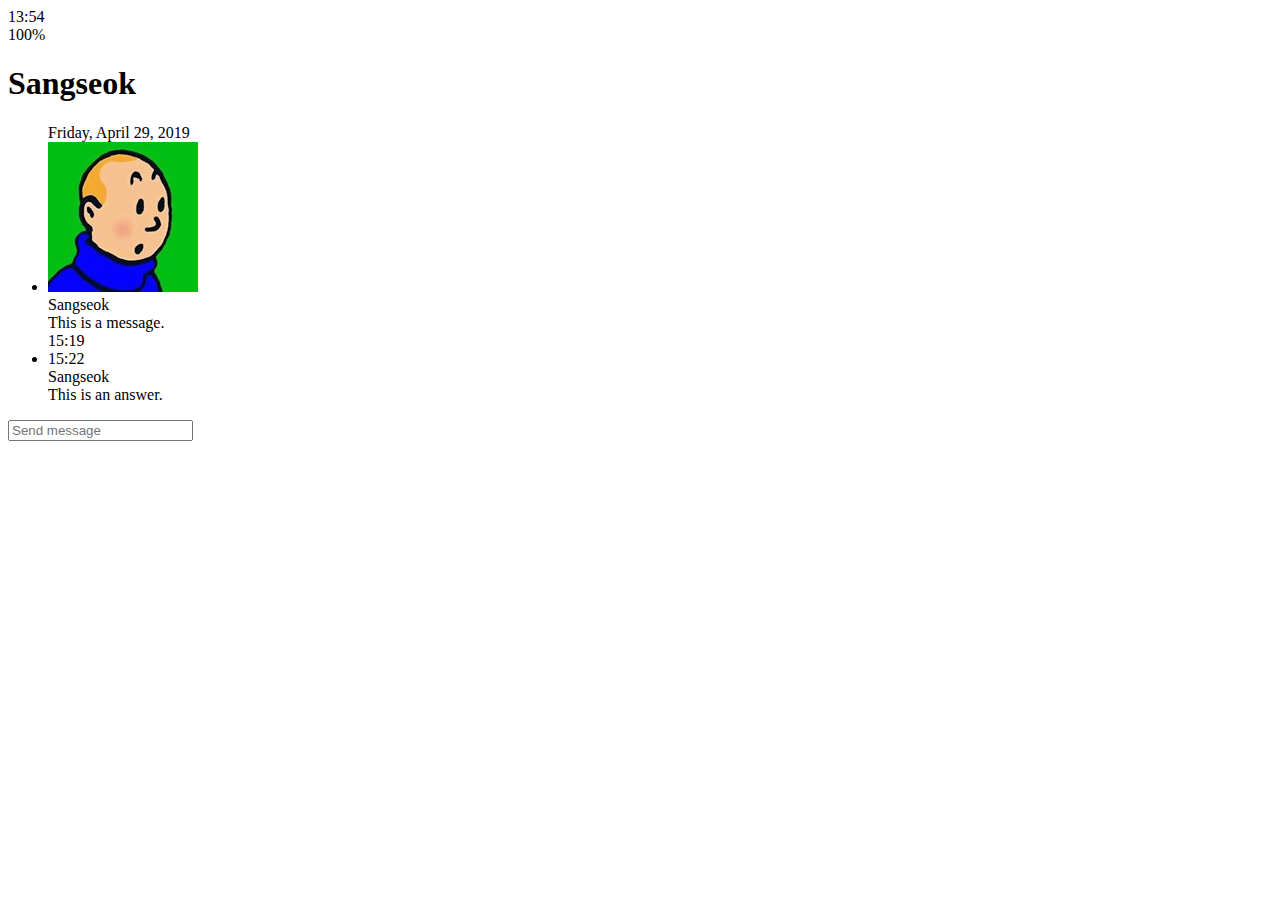
==== chat.html @ 476d580e "created html files" ====
<!DOCTYPE html>
<html lang="en">
  <head>
    <meta charset="UTF-8" />
    <meta name="viewport" content="width=device-width, initial-scale=1.0" />
    <meta http-equiv="X-UA-Compatible" content="ie=edge" />
    <link
      rel="stylesheet"
      href="https://use.fontawesome.com/releases/v5.8.1/css/all.css"
      integrity="sha384-50oBUHEmvpQ+1lW4y57PTFmhCaXp0ML5d60M1M7uH2+nqUivzIebhndOJK28anvf"
      crossorigin="anonymous"
    />
    <title>Chat | Kakao Clone</title>
  </head>
  <body>
    <div class="status-bar">
      <div class="status-bar__column">
        <span class="status-bar__clock">13:54</span>
      </div>
      <div class="status-bar__column">
        <i class="fas fa-clock"></i>
        <i class="fas fa-volume-mute"></i>
        <i class="fas fa-wifi"></i>
        <span class="status-bar__batter-level">100%</span>
        <i class="fas fa-battery-full"></i>
      </div>
    </div>
    <header class="header">
      <a href="index.html" class="header__back-btn">
        <i class="fas fa-arrow-left fa-2x"></i>
      </a>
      <div class="header__header-column">
        <h1 class="header__title">Sangseok</h1>
      </div>
      <div class="header__header-column">
        <span class="header__icon">
          <i class="fas fa-search"></i>
        </span>
        <span class="header__icon">
          <i class="fas fa-bars"></i>
        </span>
      </div>
    </header>
    <main class="chat">
      <ul class="chat__messages">
        <span class="chat__timestamp">Friday, April 29, 2019</span>
        <li class="incoming-message chat__message">
          <img src="images/avatar.jpg" alt="avatar" class="g-avatar" />
          <div class="message__content">
            <span class="message__author">
              Sangseok
            </span>
            <div class="messsage__bubble">
              This is a message.
            </div>
          </div>
          <span class="message__timestamp">15:19</span>
        </li>
        <li class="incoming-message chat__message">
          <span class="message__timestamp">15:22</span>
          <div class="message__content">
            <span class="message__author">
              Sangseok
            </span>
            <div class="messsage__bubble">
              This is an answer.
            </div>
          </div>
        </li>
      </ul>
    </main>
    <div class="chat__write">
      <div class="chat__write-column">
        <i class="far fa-plus-square"></i>
      </div>
      <div class="chat__write-column">
        <input
          class="chat__write-input"
          type="text"
          placeholder="Send message"
        />
      </div>
      <div class="chat__write-column">
        <span class="chat__write-icon">
          <i class="far fa-smile-wink"></i>
        </span>
        <span class="chat__write-icon">
          <i class="fas fa-microphone"></i>
        </span>
      </div>
    </div>
  </body>
</html>
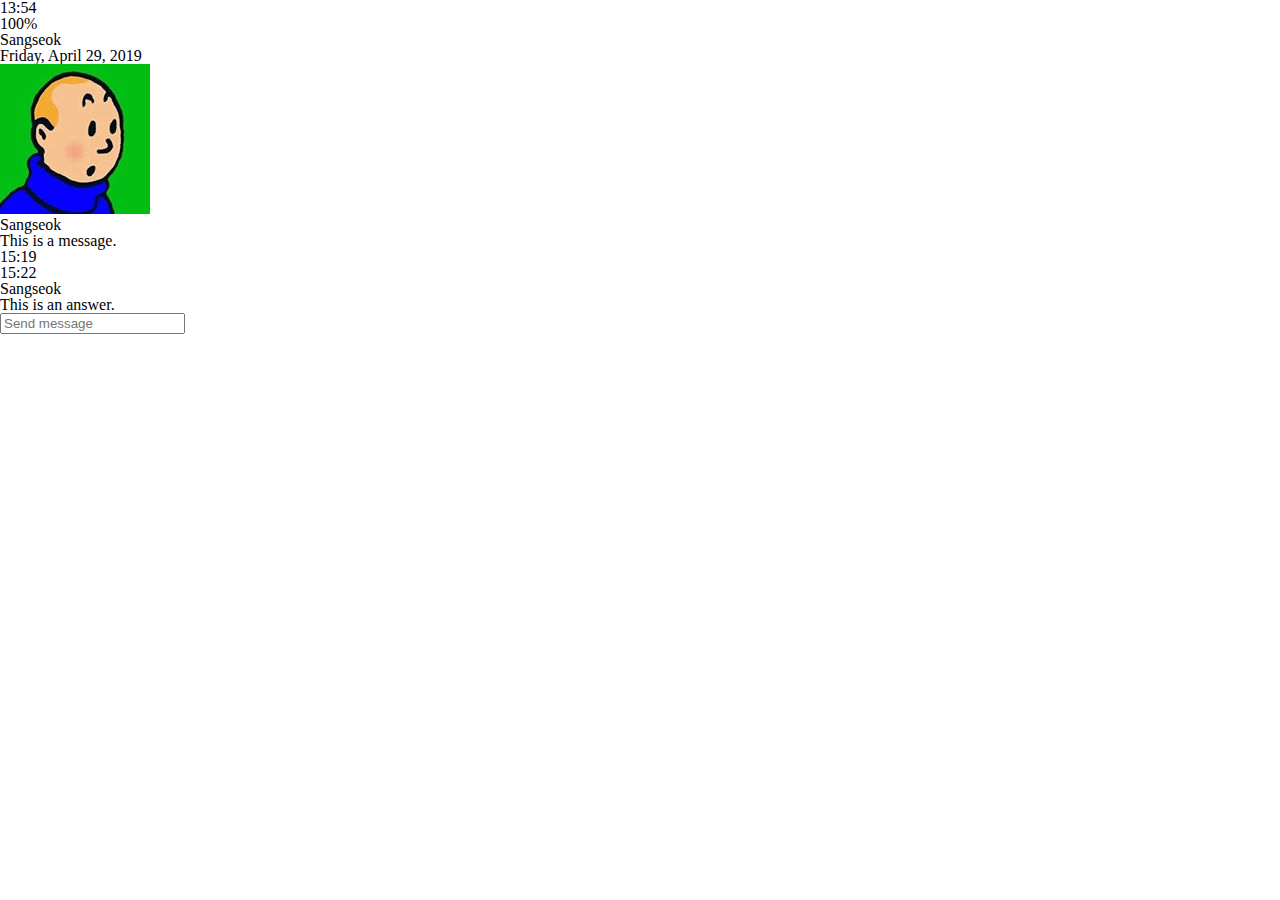
==== commit 112c58fb: "added reset css" ====
--- a/chat.html
+++ b/chat.html
@@ -10,6 +10,7 @@
       integrity="sha384-50oBUHEmvpQ+1lW4y57PTFmhCaXp0ML5d60M1M7uH2+nqUivzIebhndOJK28anvf"
       crossorigin="anonymous"
     />
+    <link rel="stylesheet" href="css/styles.css" />
     <title>Chat | Kakao Clone</title>
   </head>
   <body>
--- a/css/styles.css
+++ b/css/styles.css
@@ -0,0 +1 @@
+@import "reset.css"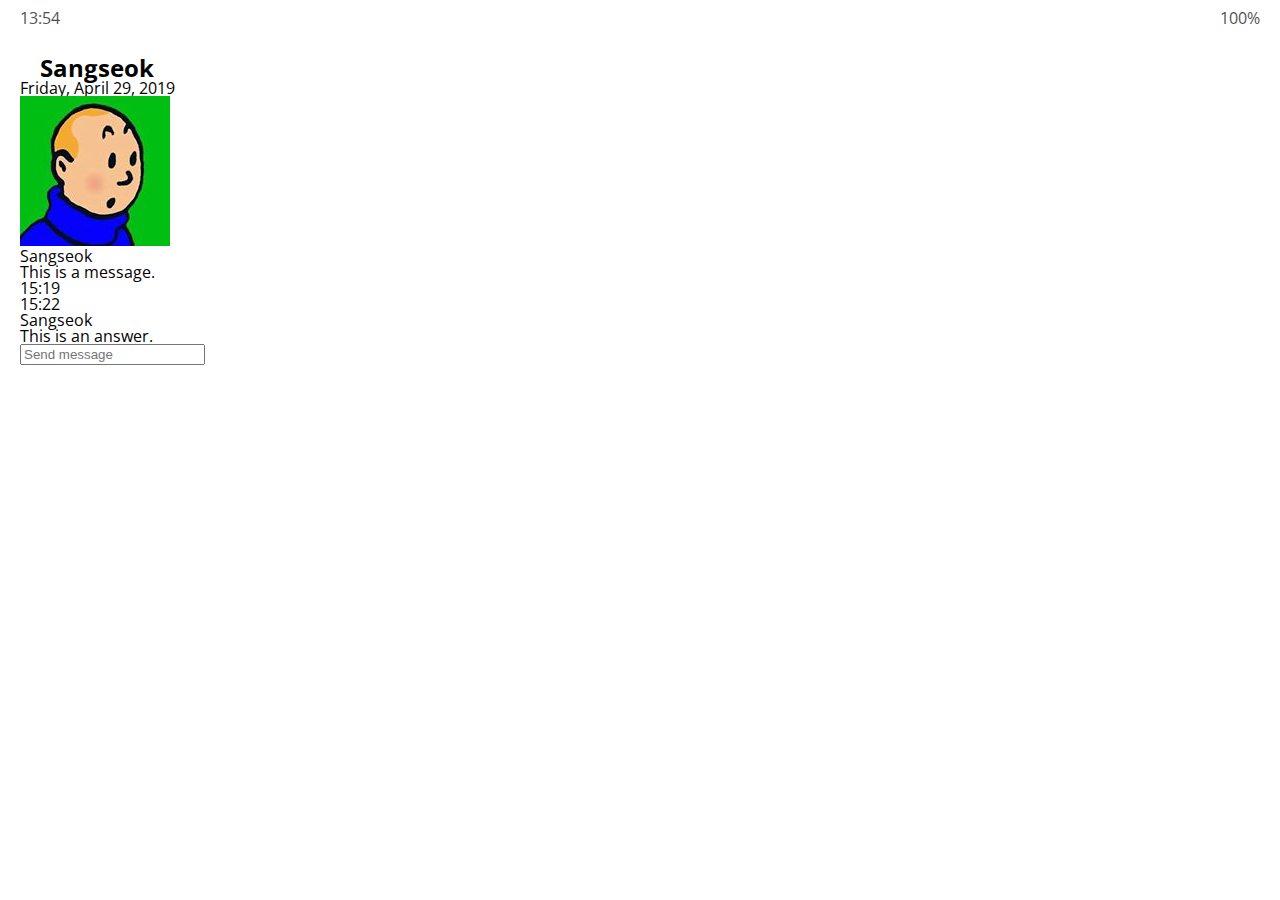
==== commit 0803d64f: "added style to header" ====
--- a/chat.html
+++ b/chat.html
@@ -27,10 +27,10 @@
       </div>
     </div>
     <header class="header">
-      <a href="index.html" class="header__back-btn">
-        <i class="fas fa-arrow-left fa-2x"></i>
-      </a>
       <div class="header__header-column">
+        <a href="index.html" class="header__back-btn">
+          <i class="fas fa-arrow-left"></i>
+        </a>
         <h1 class="header__title">Sangseok</h1>
       </div>
       <div class="header__header-column">
--- a/css/styles.css
+++ b/css/styles.css
@@ -1 +1,15 @@
-@import "reset.css"+@import url('https://fonts.googleapis.com/css?family=Open+Sans:400,700');
+@import "reset.css";
+@import "status-bar.css";
+@import "header.css";
+
+body {
+    background-color: white;
+    padding: 10px 20px;
+    color: #020202;
+    font-family: "Open Sans", -apple-system, BlinkMacSystemFont, 'Segoe UI', Roboto, Oxygen, Ubuntu, Cantarell, 'Open Sans', 'Helvetica Neue', sans-serif;
+}
+
+a {
+    color: inherit;
+}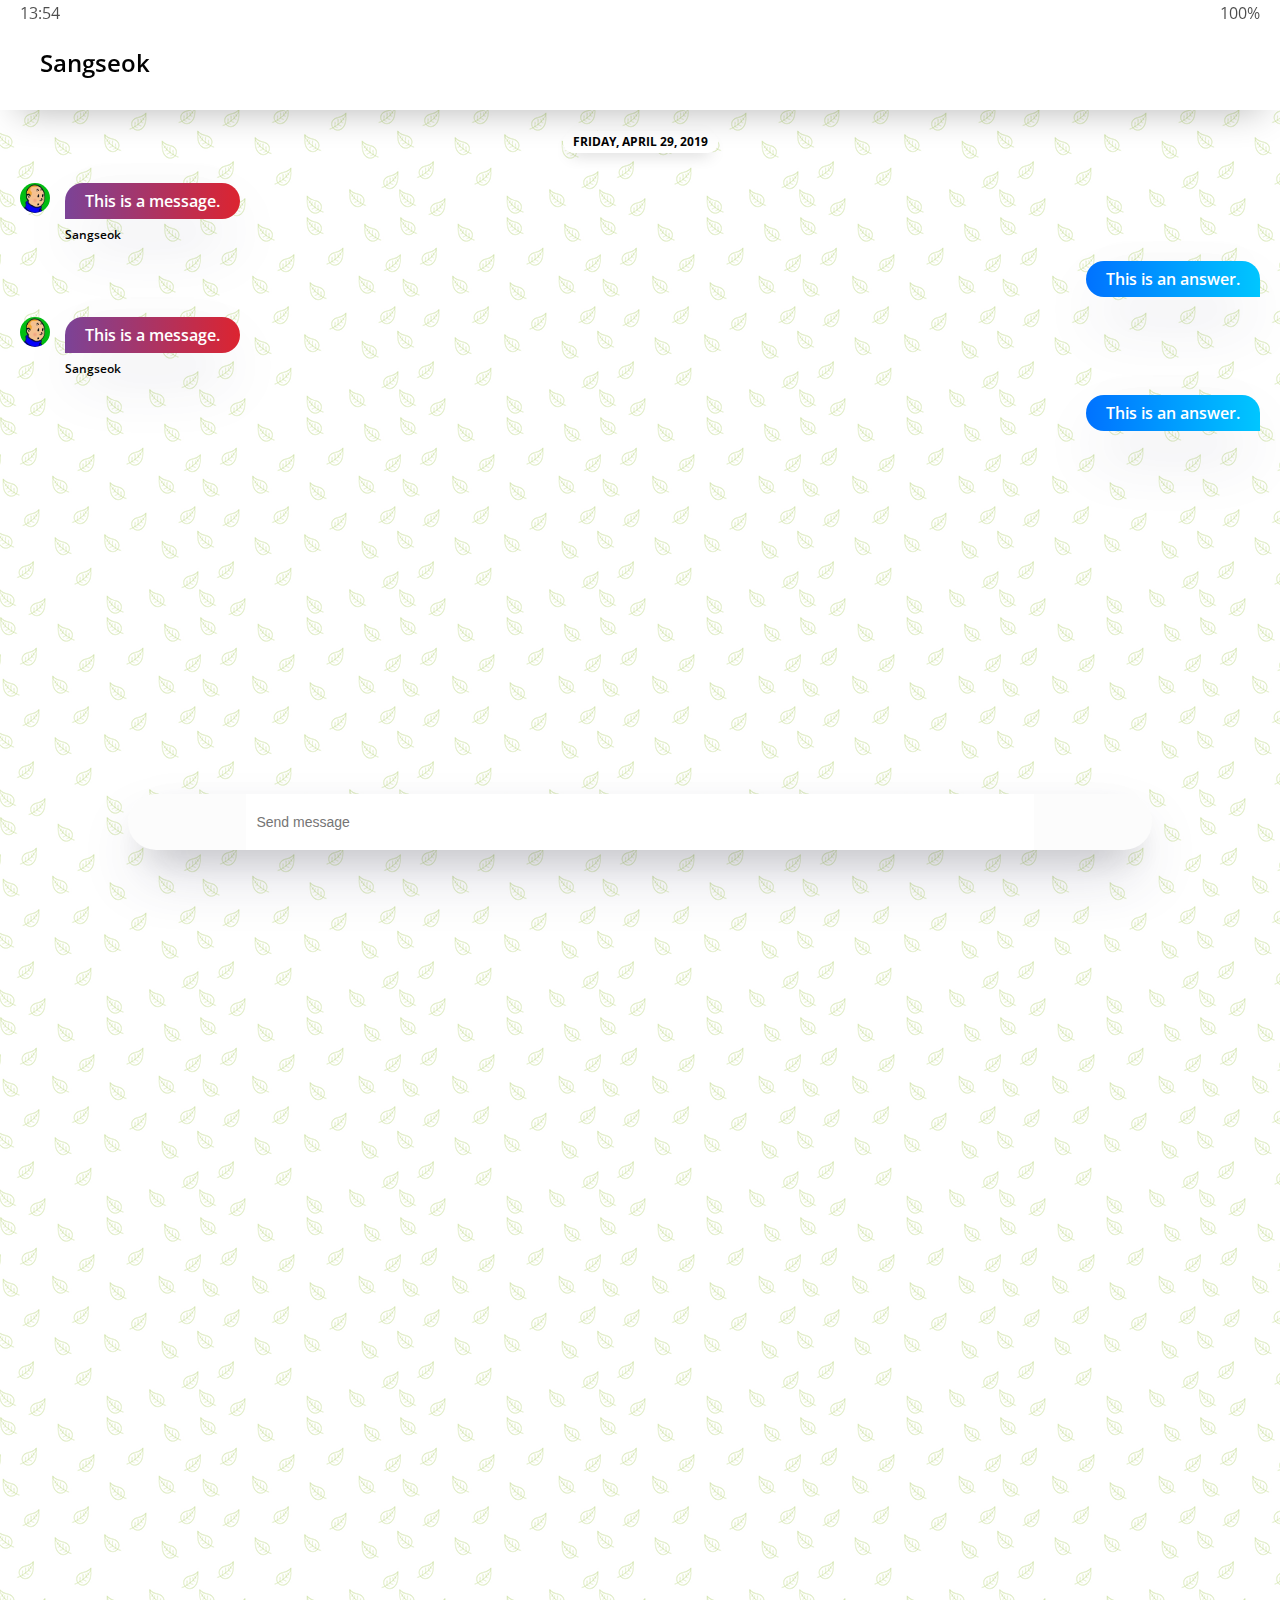
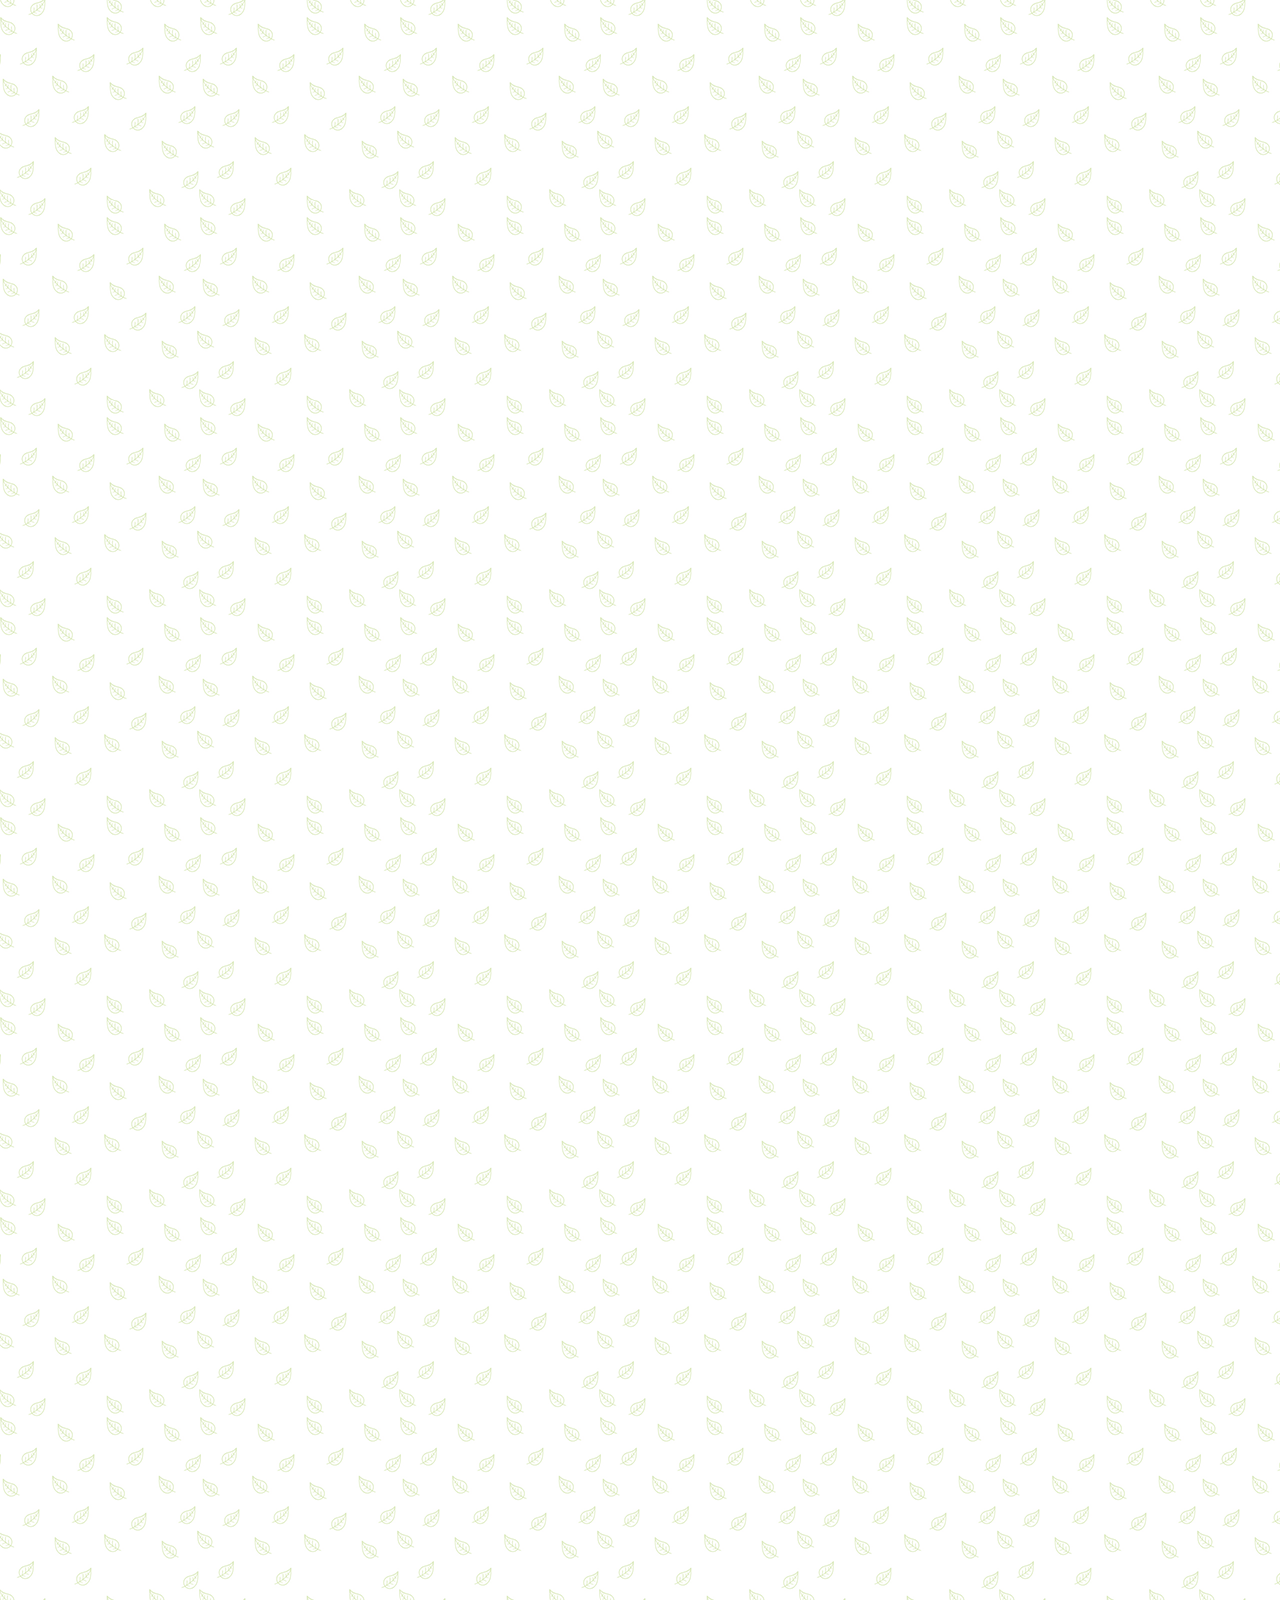
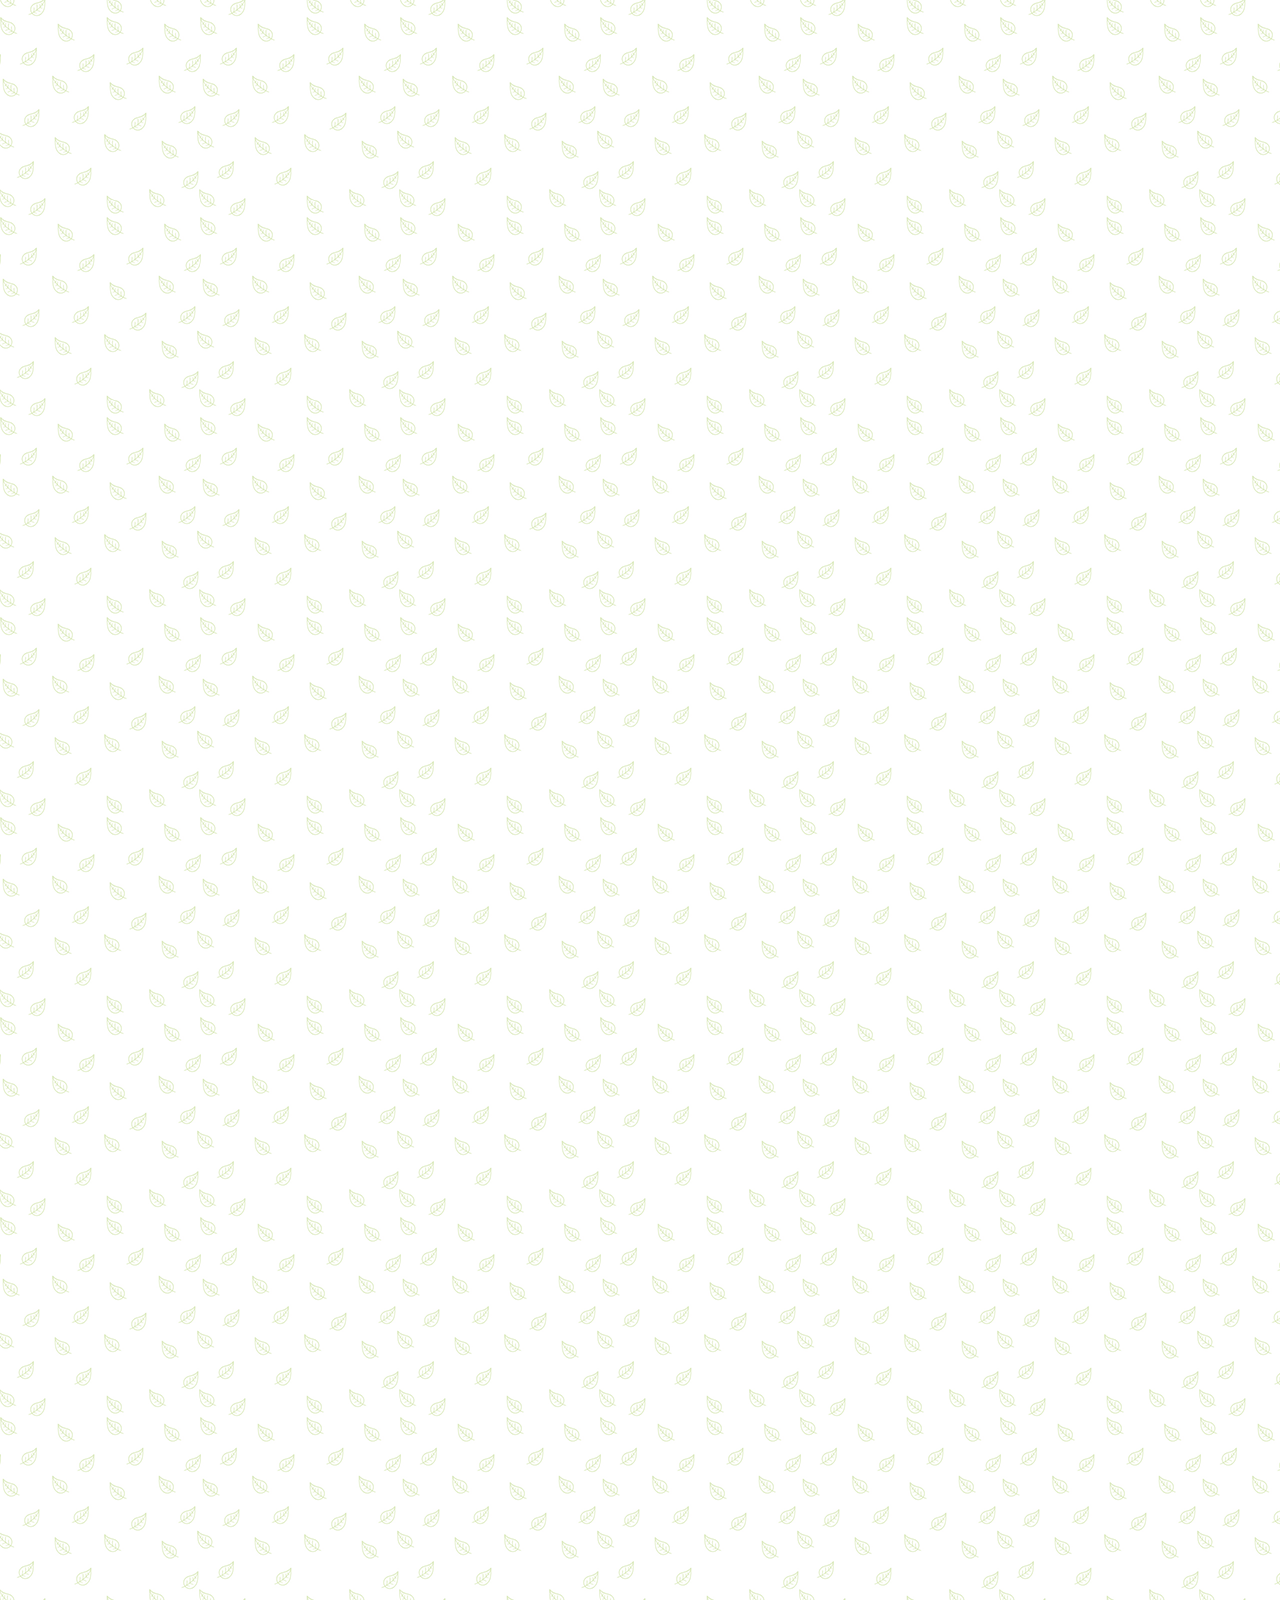
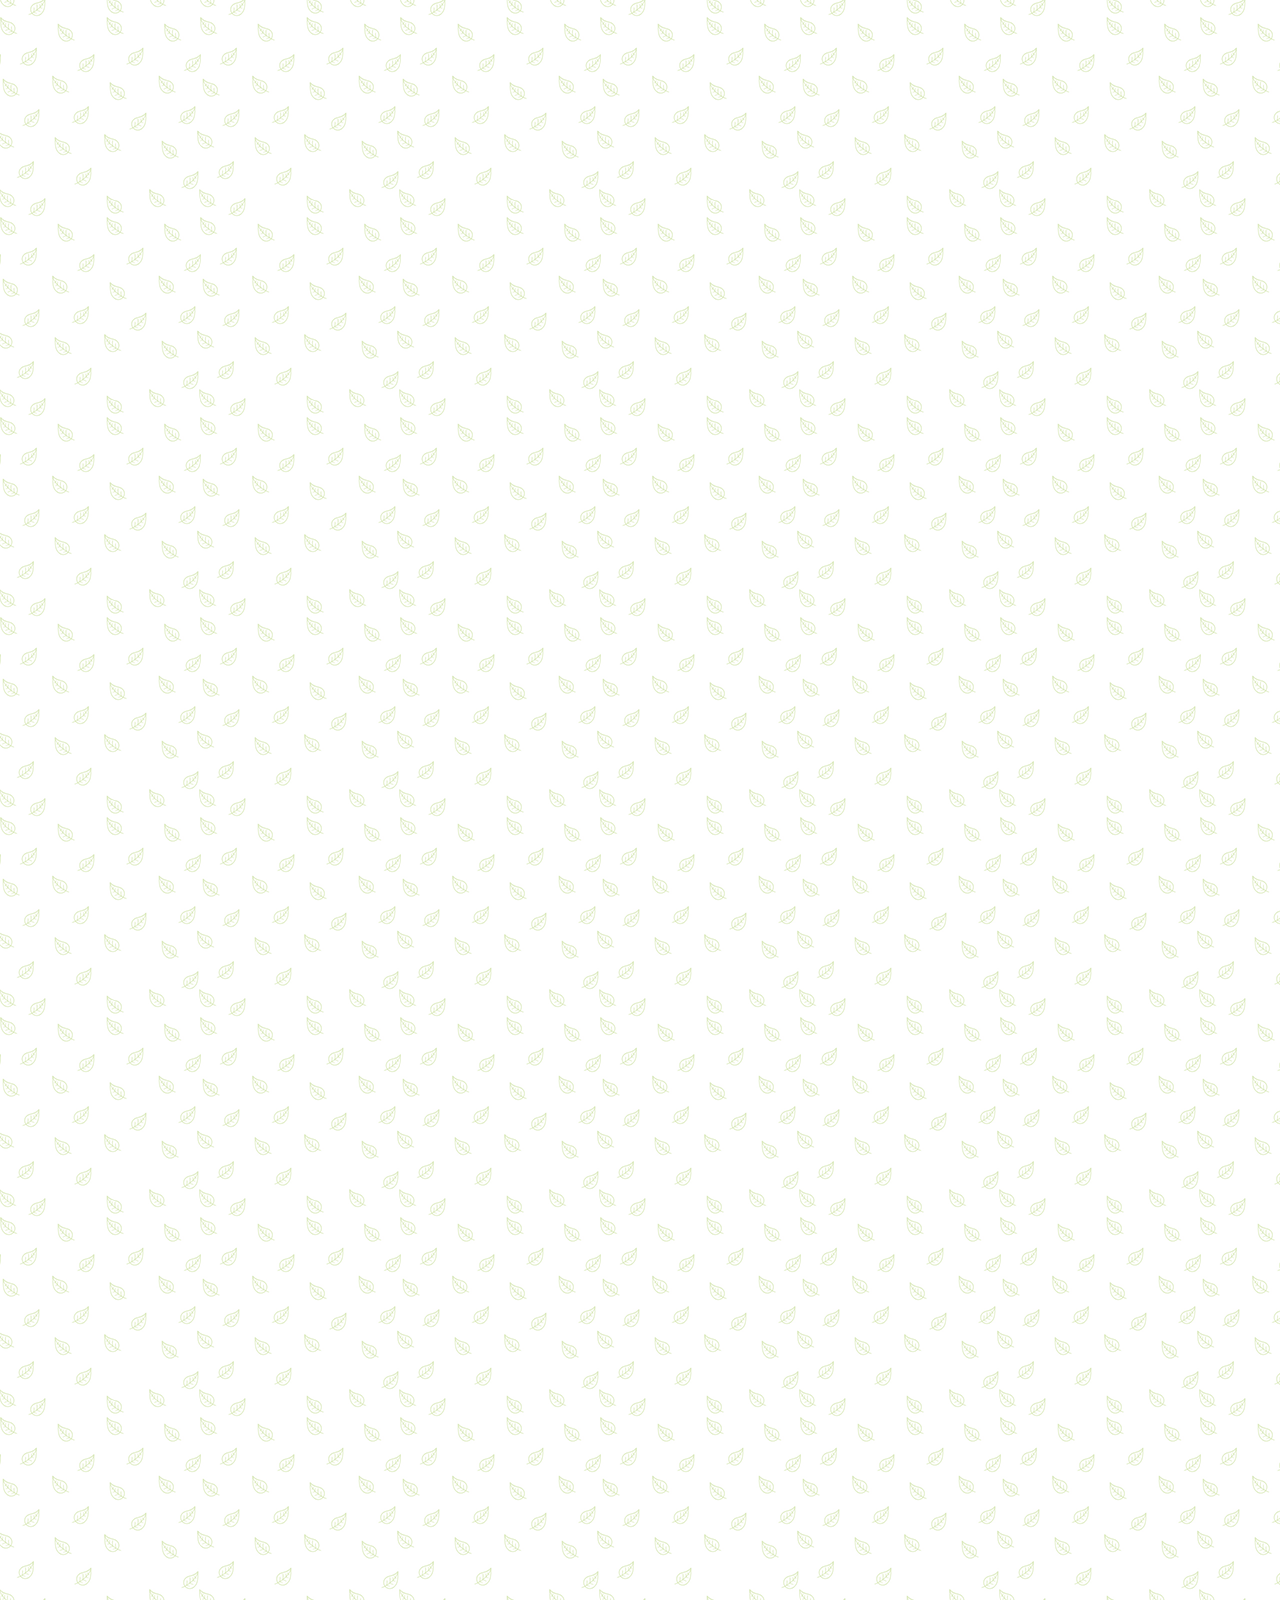
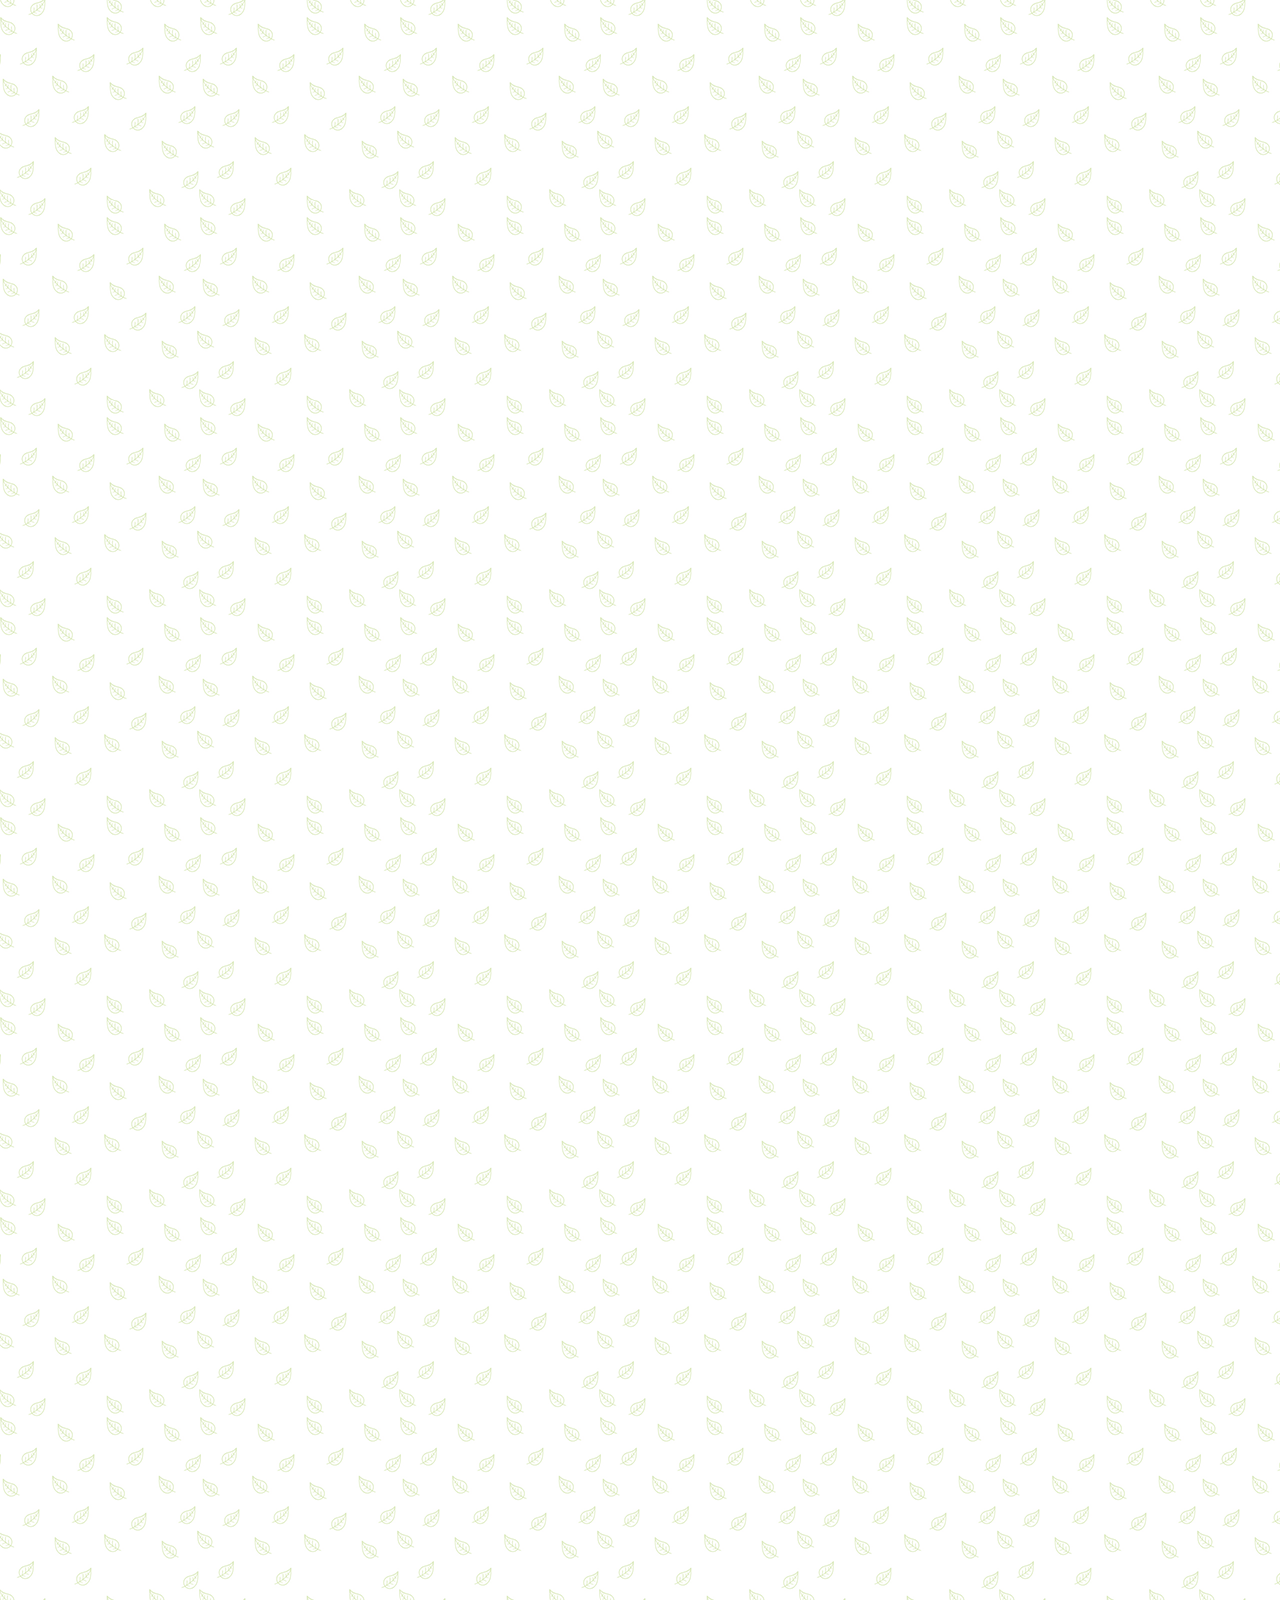
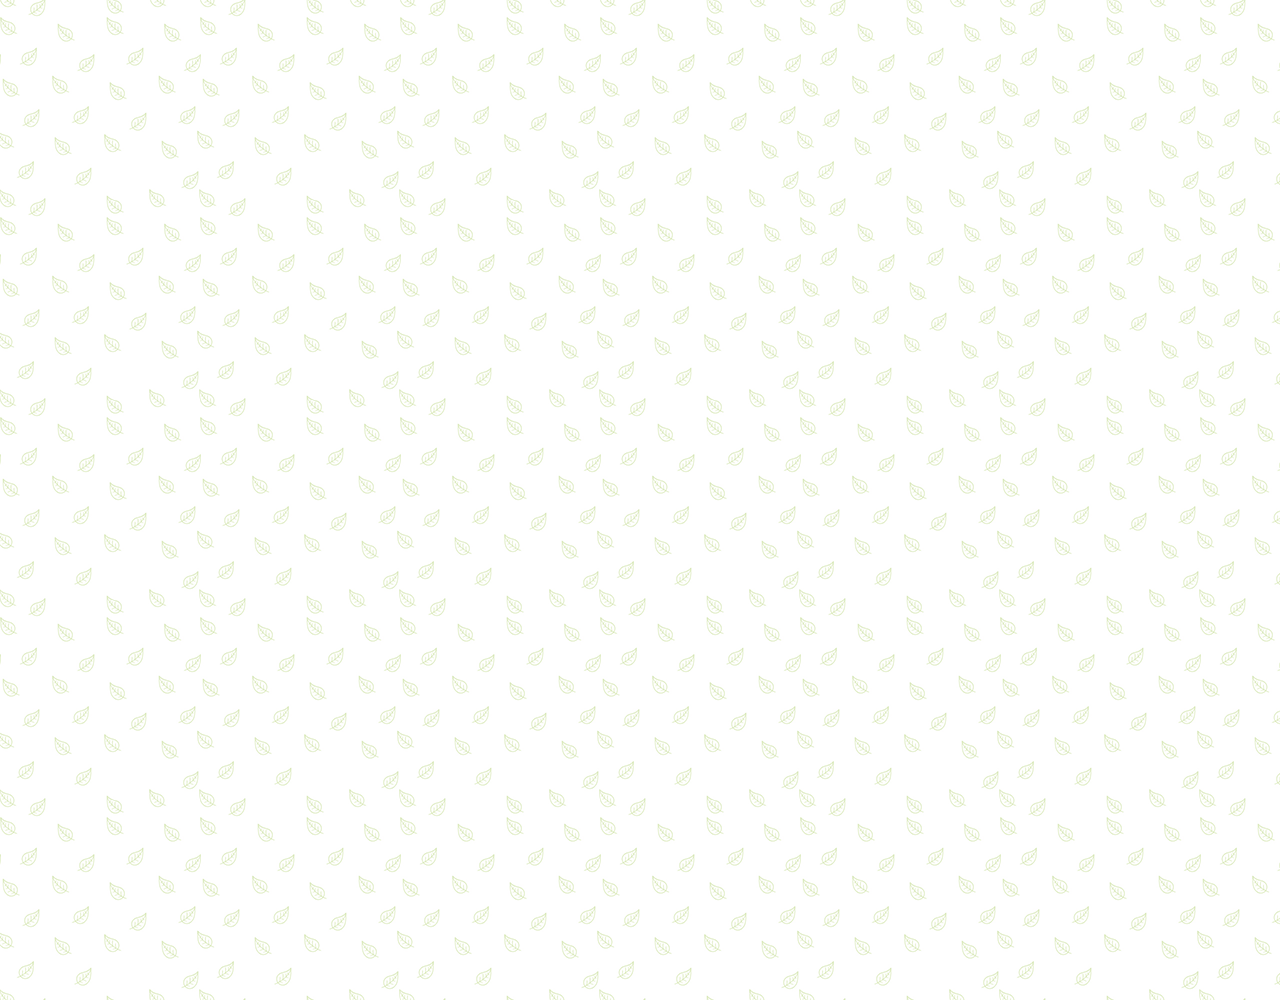
==== commit 52b1460b: "add styles to all pages" ====
--- a/chat.html
+++ b/chat.html
@@ -13,59 +13,82 @@
     <link rel="stylesheet" href="css/styles.css" />
     <title>Chat | Kakao Clone</title>
   </head>
-  <body>
-    <div class="status-bar">
-      <div class="status-bar__column">
-        <span class="status-bar__clock">13:54</span>
+  <body class="chats-body">
+    <div class="header-wrapper">
+      <div class="status-bar">
+        <div class="status-bar__column">
+          <span class="status-bar__clock">13:54</span>
+        </div>
+        <div class="status-bar__column">
+          <i class="fas fa-clock"></i>
+          <i class="fas fa-volume-mute"></i>
+          <i class="fas fa-wifi"></i>
+          <span class="status-bar__batter-level">100%</span>
+          <i class="fas fa-battery-full"></i>
+        </div>
       </div>
-      <div class="status-bar__column">
-        <i class="fas fa-clock"></i>
-        <i class="fas fa-volume-mute"></i>
-        <i class="fas fa-wifi"></i>
-        <span class="status-bar__batter-level">100%</span>
-        <i class="fas fa-battery-full"></i>
-      </div>
+      <header class="header">
+        <div class="header__header-column">
+          <a href="index.html" class="header__back-btn">
+            <i class="fas fa-arrow-left"></i>
+          </a>
+          <h1 class="header__title">Sangseok</h1>
+        </div>
+        <div class="header__header-column">
+          <span class="header__icon">
+            <i class="fas fa-search"></i>
+          </span>
+          <span class="header__icon">
+            <i class="fas fa-bars"></i>
+          </span>
+        </div>
+      </header>
     </div>
-    <header class="header">
-      <div class="header__header-column">
-        <a href="index.html" class="header__back-btn">
-          <i class="fas fa-arrow-left"></i>
-        </a>
-        <h1 class="header__title">Sangseok</h1>
-      </div>
-      <div class="header__header-column">
-        <span class="header__icon">
-          <i class="fas fa-search"></i>
-        </span>
-        <span class="header__icon">
-          <i class="fas fa-bars"></i>
-        </span>
-      </div>
-    </header>
-    <main class="chat">
+    <main class="chat-screen">
       <ul class="chat__messages">
         <span class="chat__timestamp">Friday, April 29, 2019</span>
-        <li class="incoming-message chat__message">
-          <img src="images/avatar.jpg" alt="avatar" class="g-avatar" />
+        <li class="incoming-message message">
+          <img
+            src="images/avatar.jpg"
+            alt="avatar"
+            class="m-avatar message__avatar"
+          />
           <div class="message__content">
+            <span class="message__bubble">
+              This is a message.
+            </span>
             <span class="message__author">
               Sangseok
             </span>
-            <div class="messsage__bubble">
+          </div>
+        </li>
+        <li class="sent-message message">
+          <div class="message__content">
+            <span class="message__bubble">
+              This is an answer.
+            </span>
+          </div>
+        </li>
+        <li class="incoming-message message">
+          <img
+            src="images/avatar.jpg"
+            alt="avatar"
+            class="m-avatar message__avatar"
+          />
+          <div class="message__content">
+            <span class="message__bubble">
               This is a message.
-            </div>
-          </div>
-          <span class="message__timestamp">15:19</span>
-        </li>
-        <li class="incoming-message chat__message">
-          <span class="message__timestamp">15:22</span>
-          <div class="message__content">
+            </span>
             <span class="message__author">
               Sangseok
             </span>
-            <div class="messsage__bubble">
+          </div>
+        </li>
+        <li class="sent-message message">
+          <div class="message__content">
+            <span class="message__bubble">
               This is an answer.
-            </div>
+            </span>
           </div>
         </li>
       </ul>
--- a/css/styles.css
+++ b/css/styles.css
@@ -1,7 +1,23 @@
-@import url('https://fonts.googleapis.com/css?family=Open+Sans:400,700');
+@import url('https://fonts.googleapis.com/css?family=Open+Sans:300:400,600');
 @import "reset.css";
 @import "status-bar.css";
 @import "header.css";
+@import "nav-bar.css";
+@import "friend.css";
+@import "friends.css";
+@import "find.css";
+@import "more.css";
+@import "Settings.css";
+@import "chat.css";
+
+* {
+    box-sizing: border-box;
+}
+
+html,
+body {
+    height: 100%;
+}
 
 body {
     background-color: white;
@@ -12,4 +28,5 @@
 
 a {
     color: inherit;
+    text-decoration: none;
 }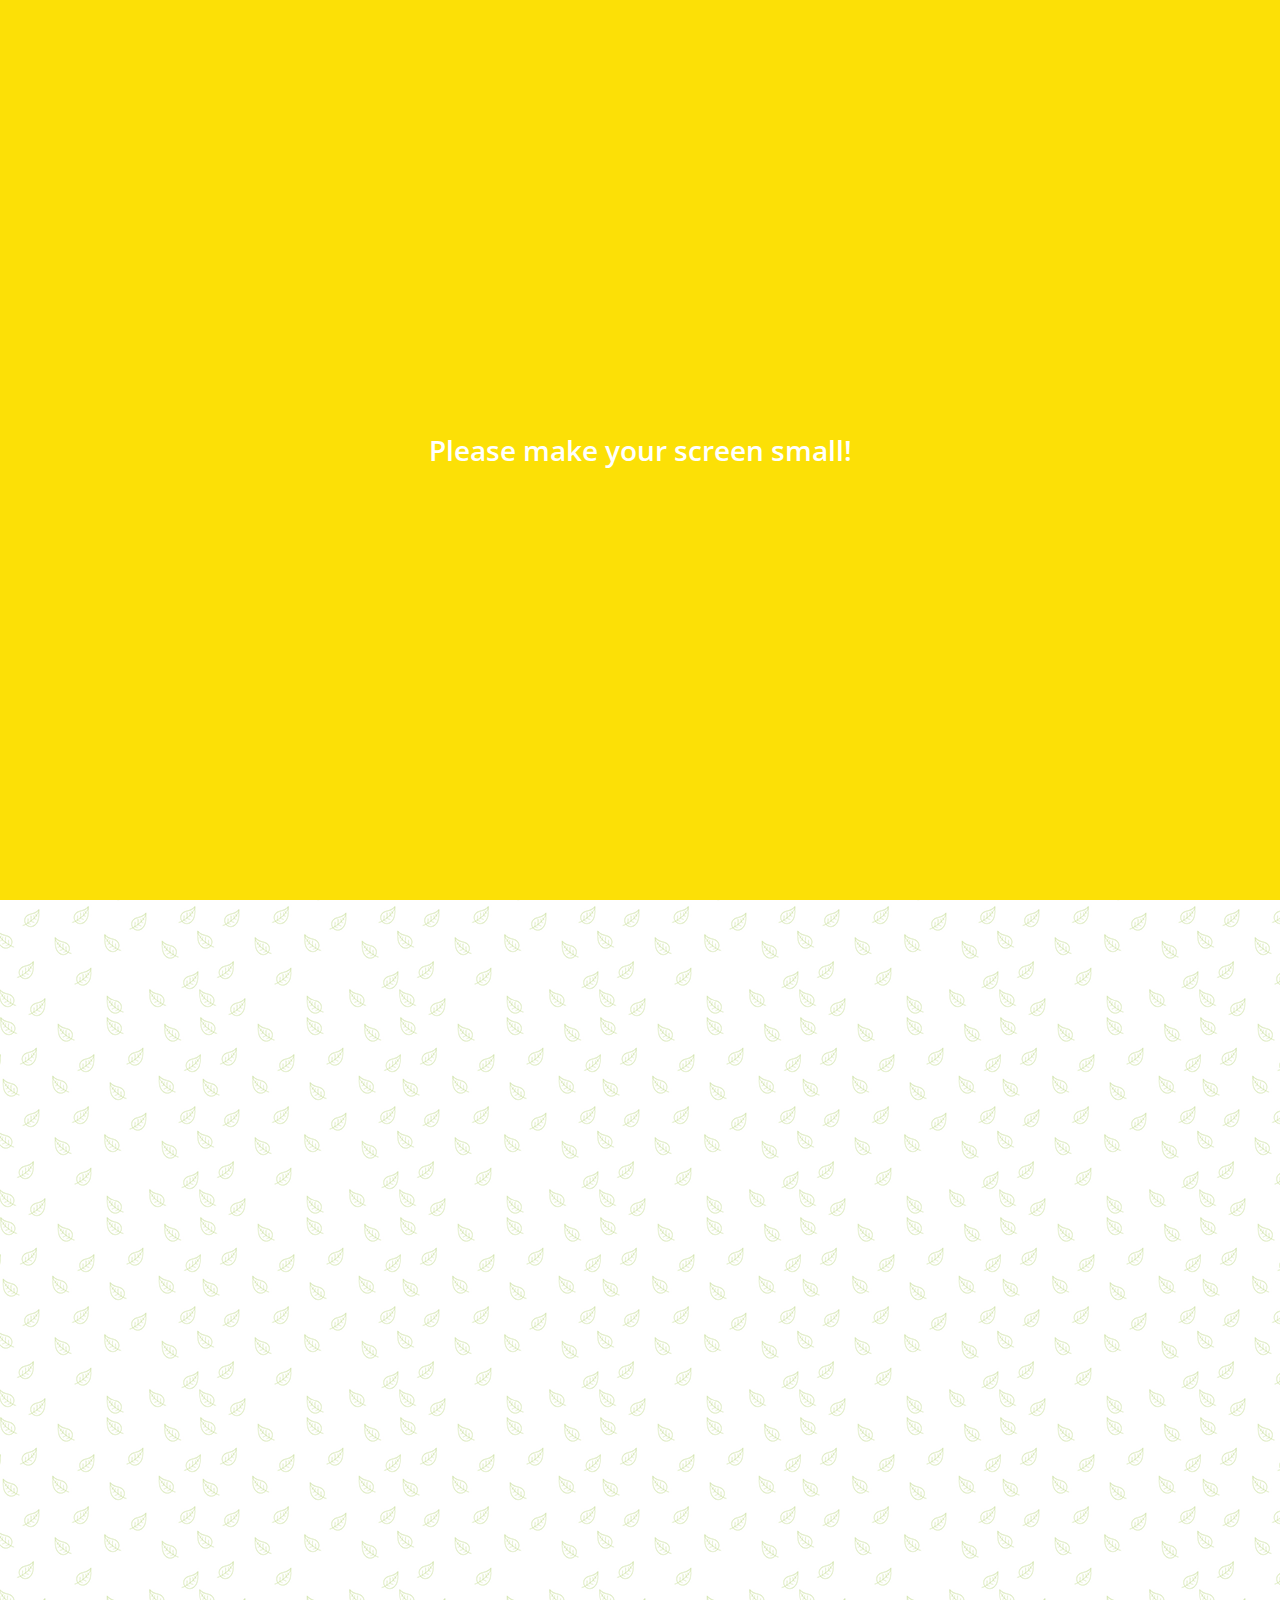
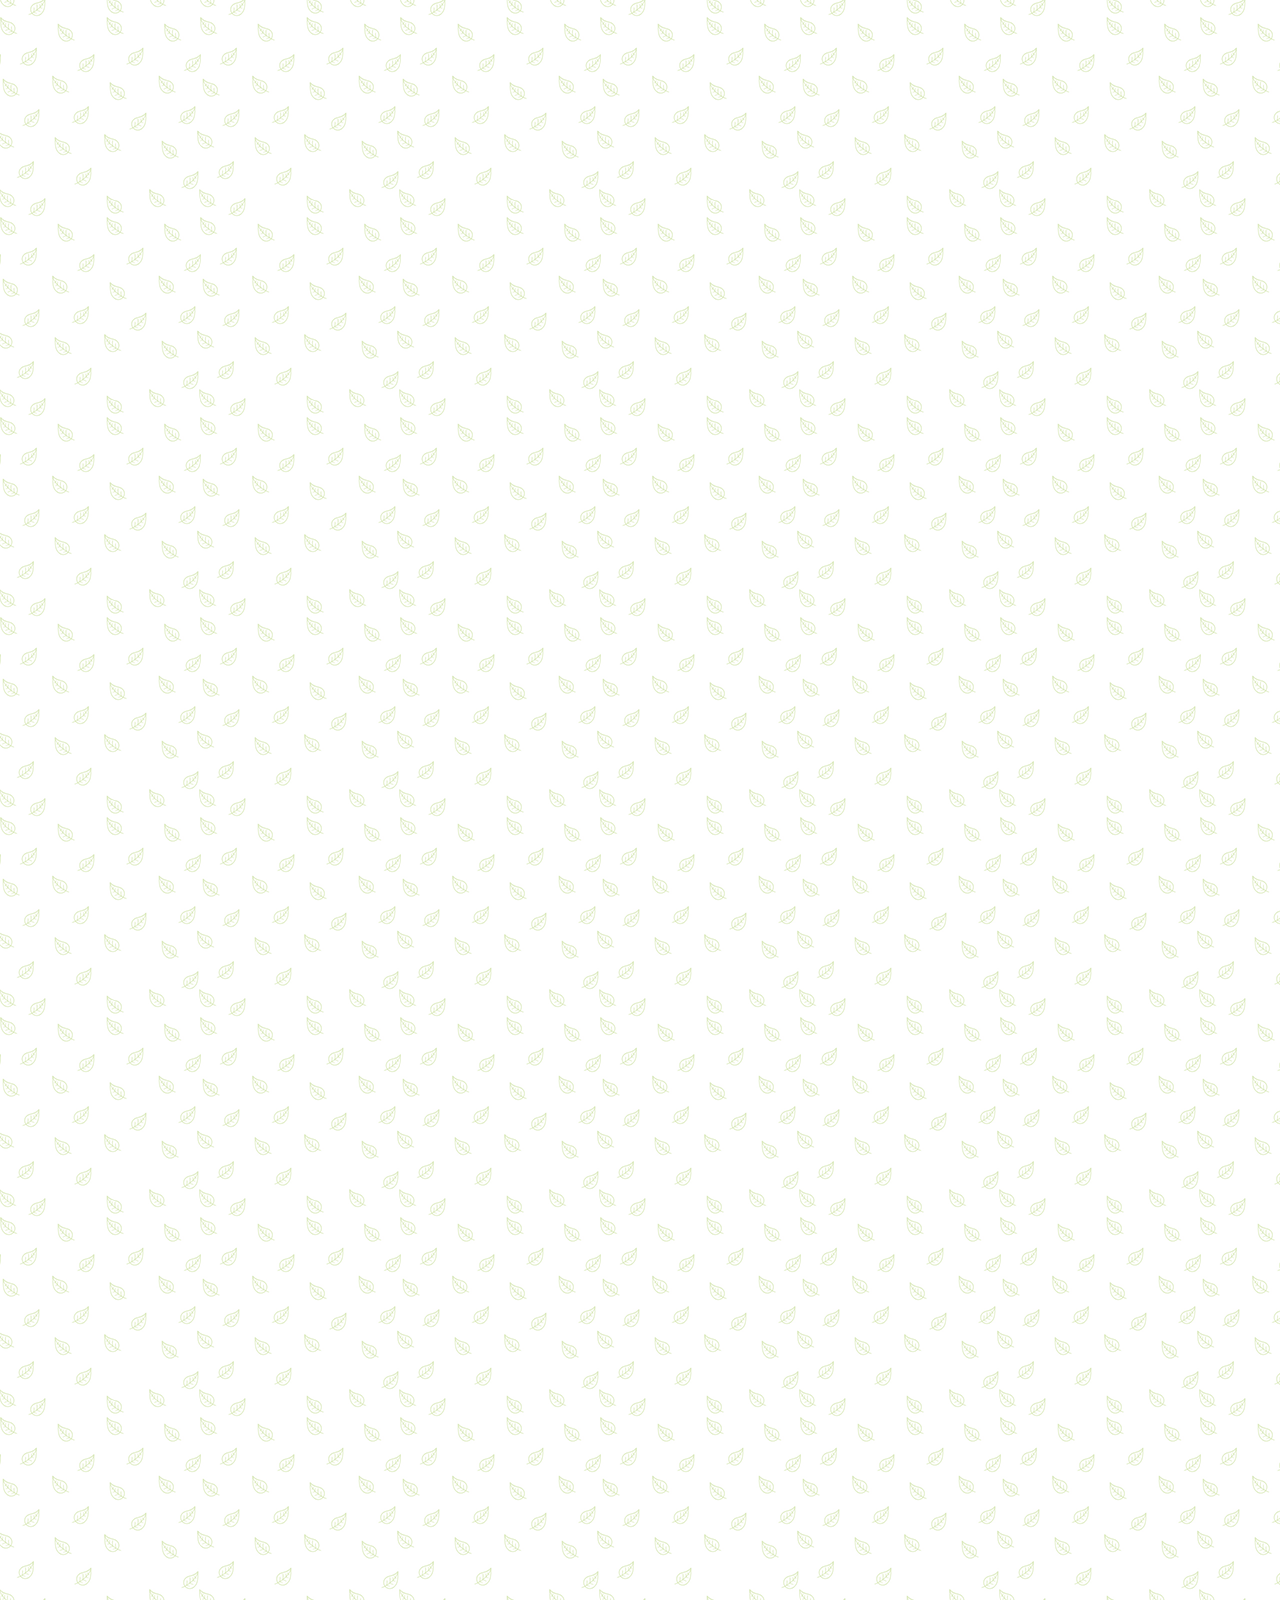
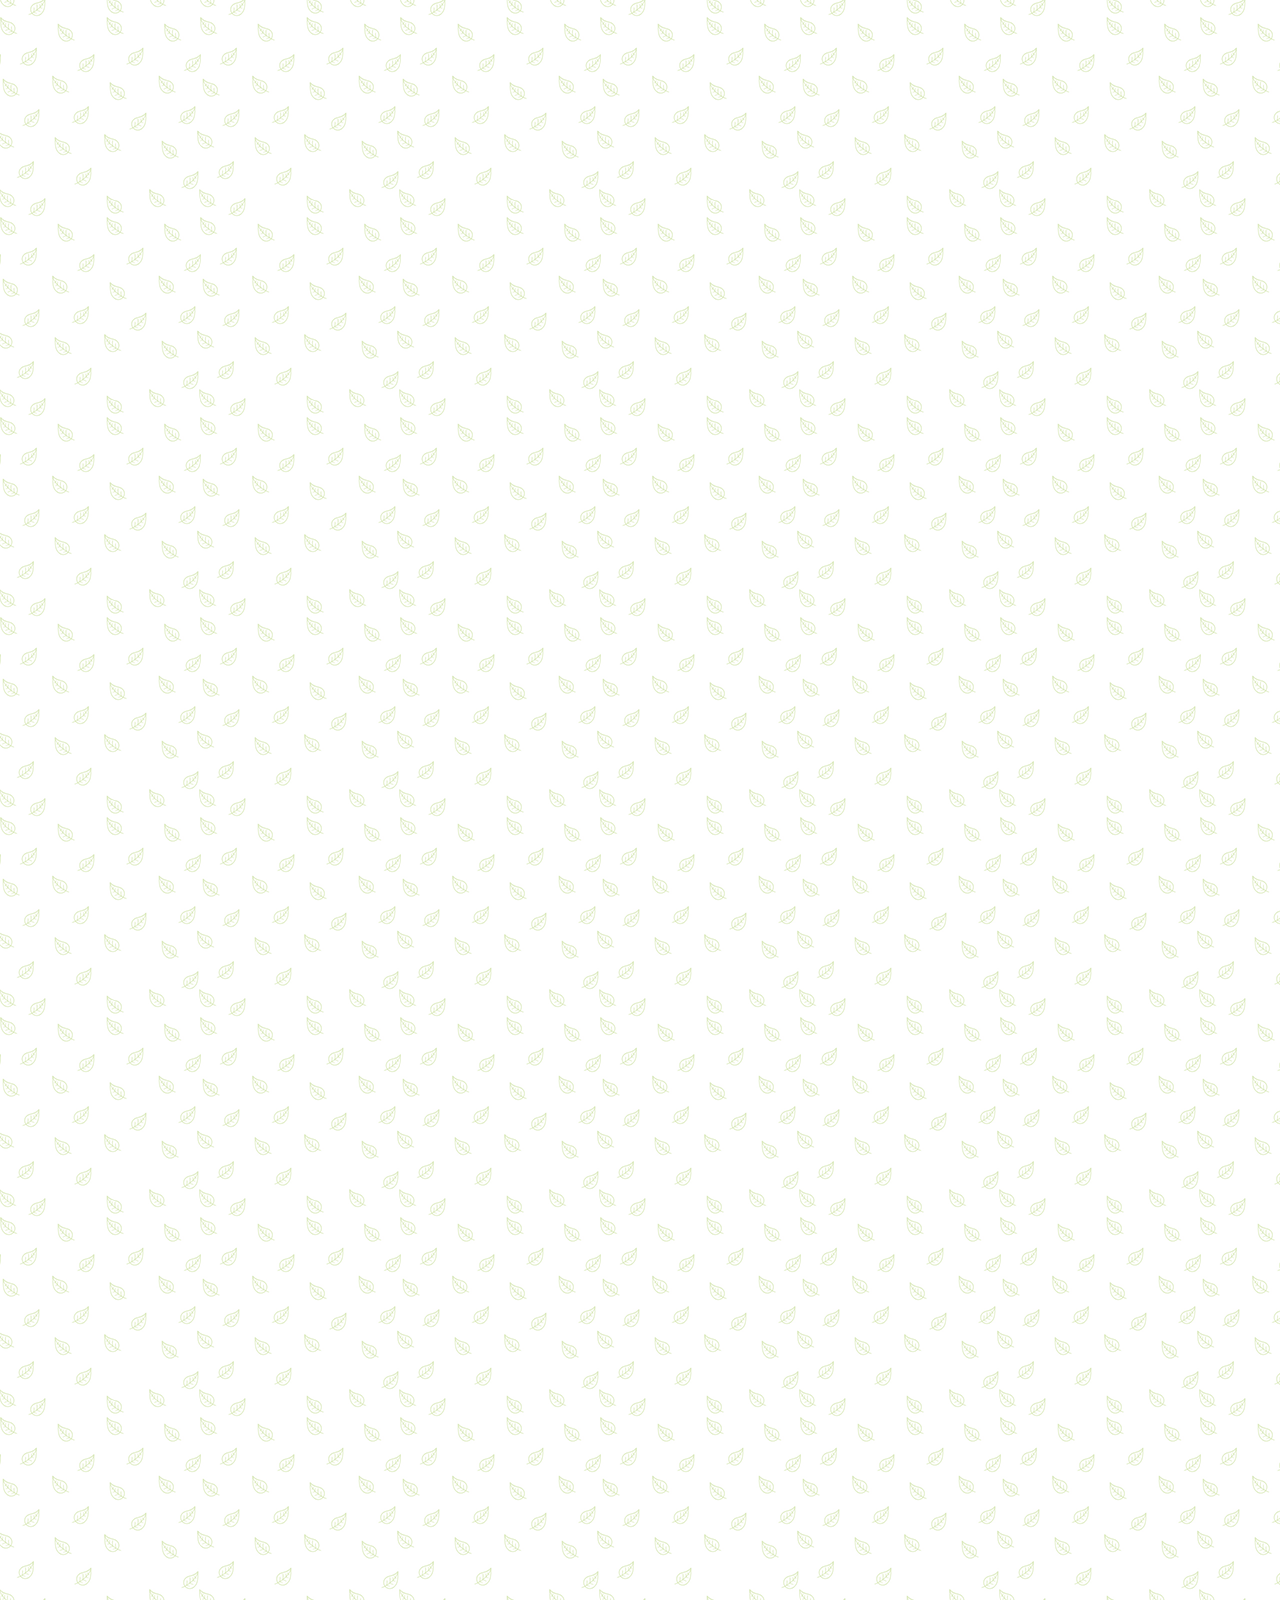
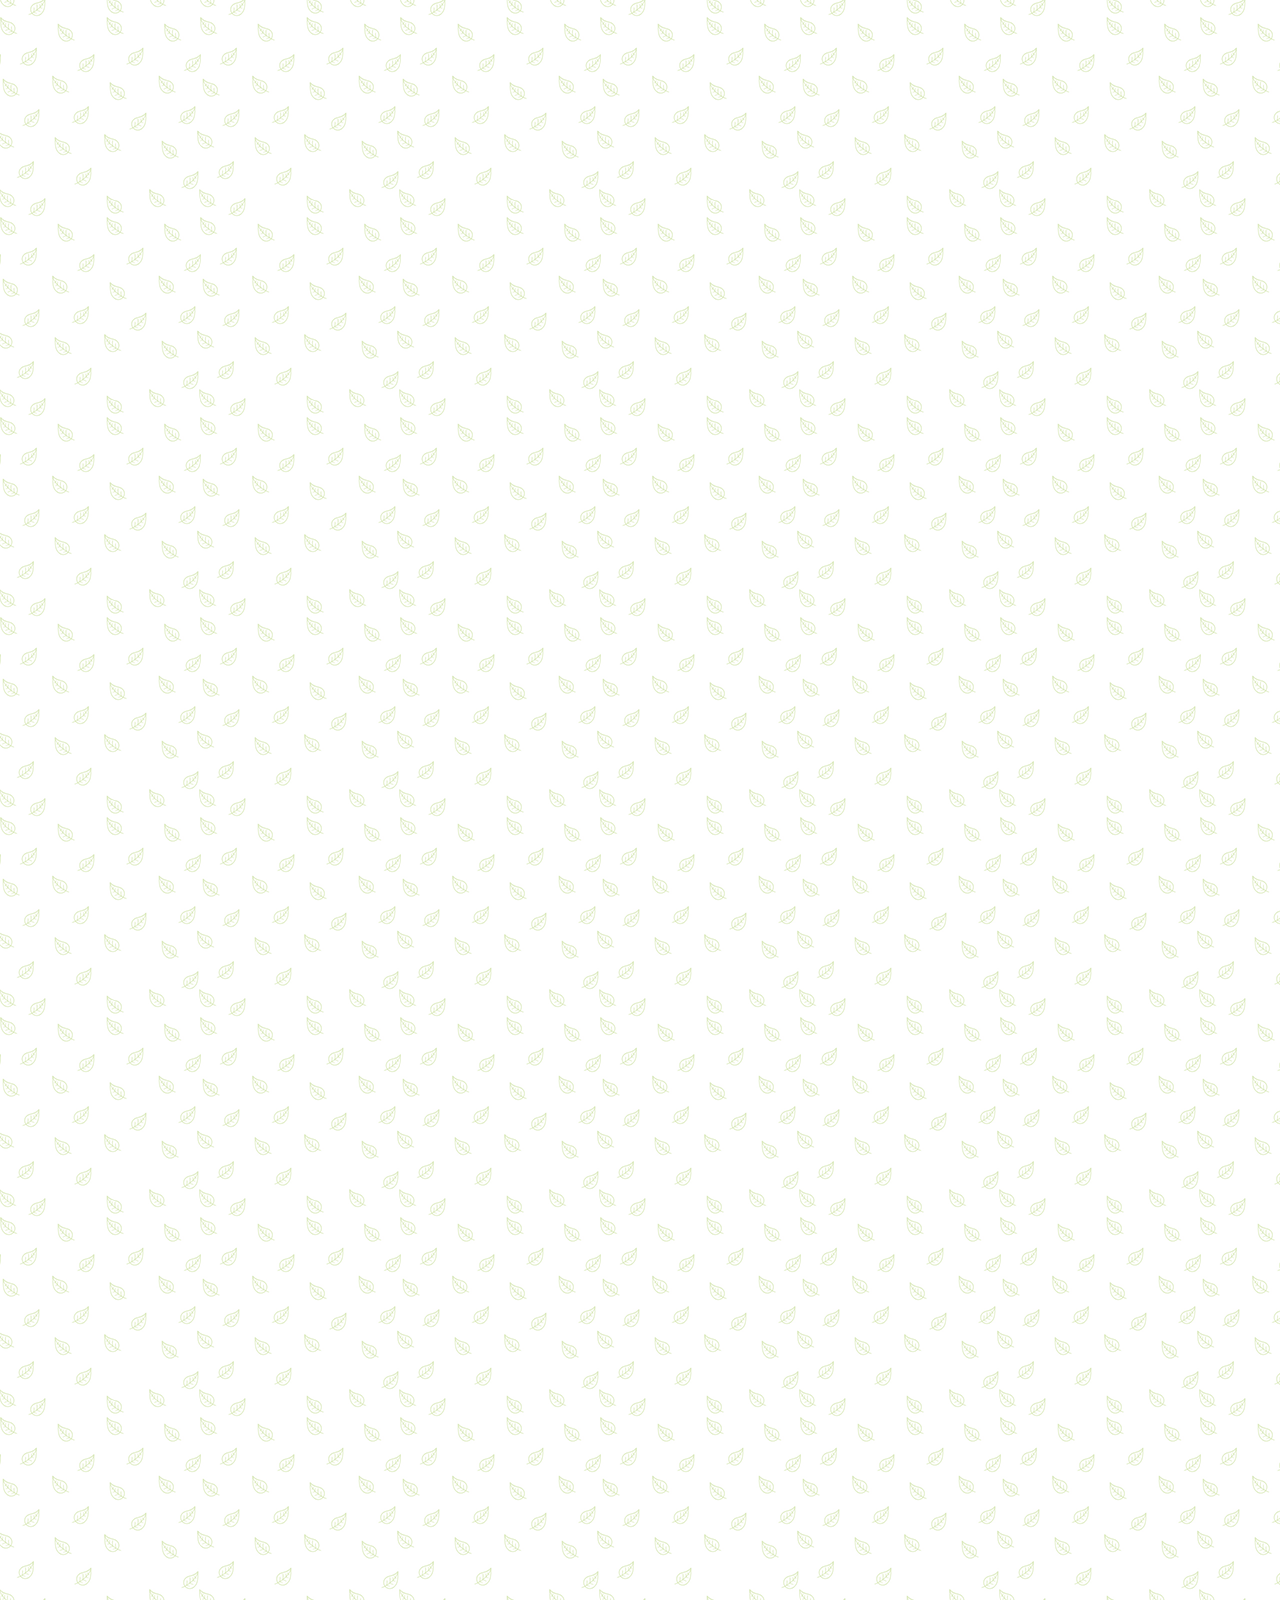
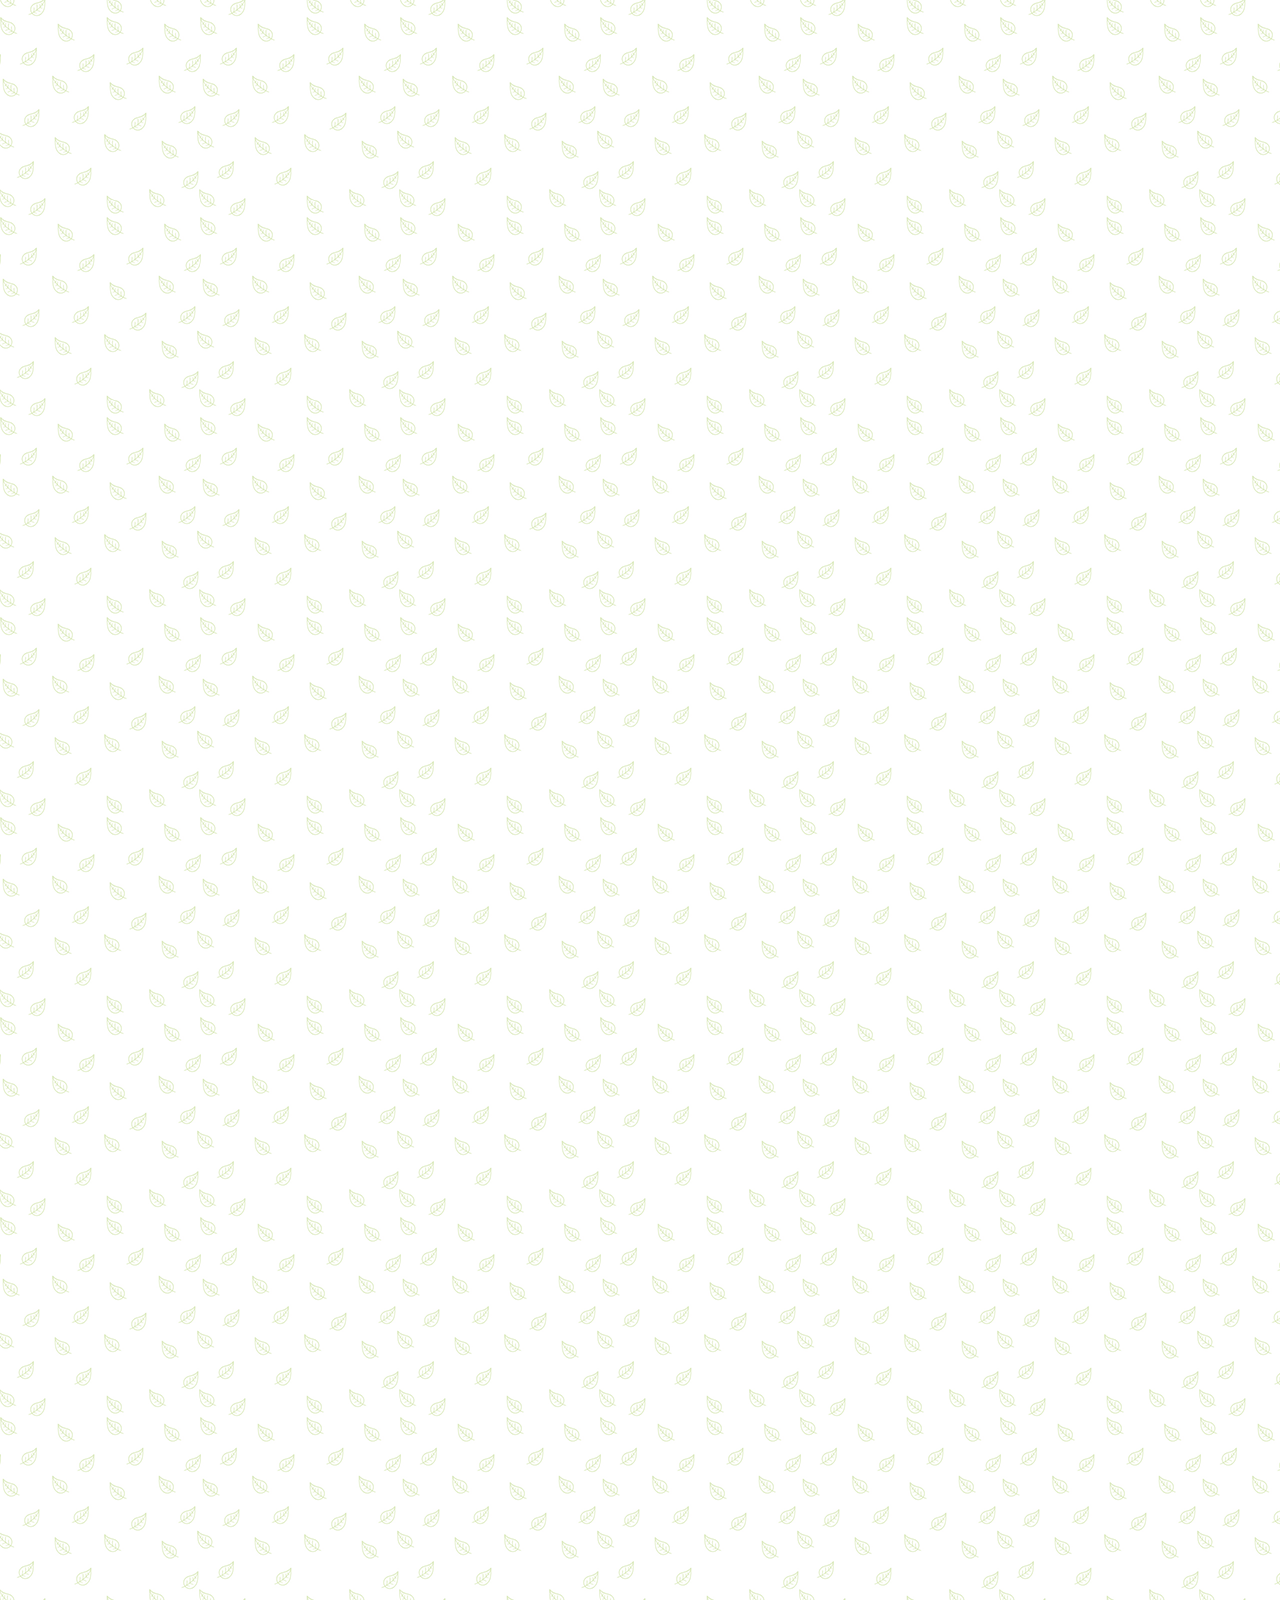
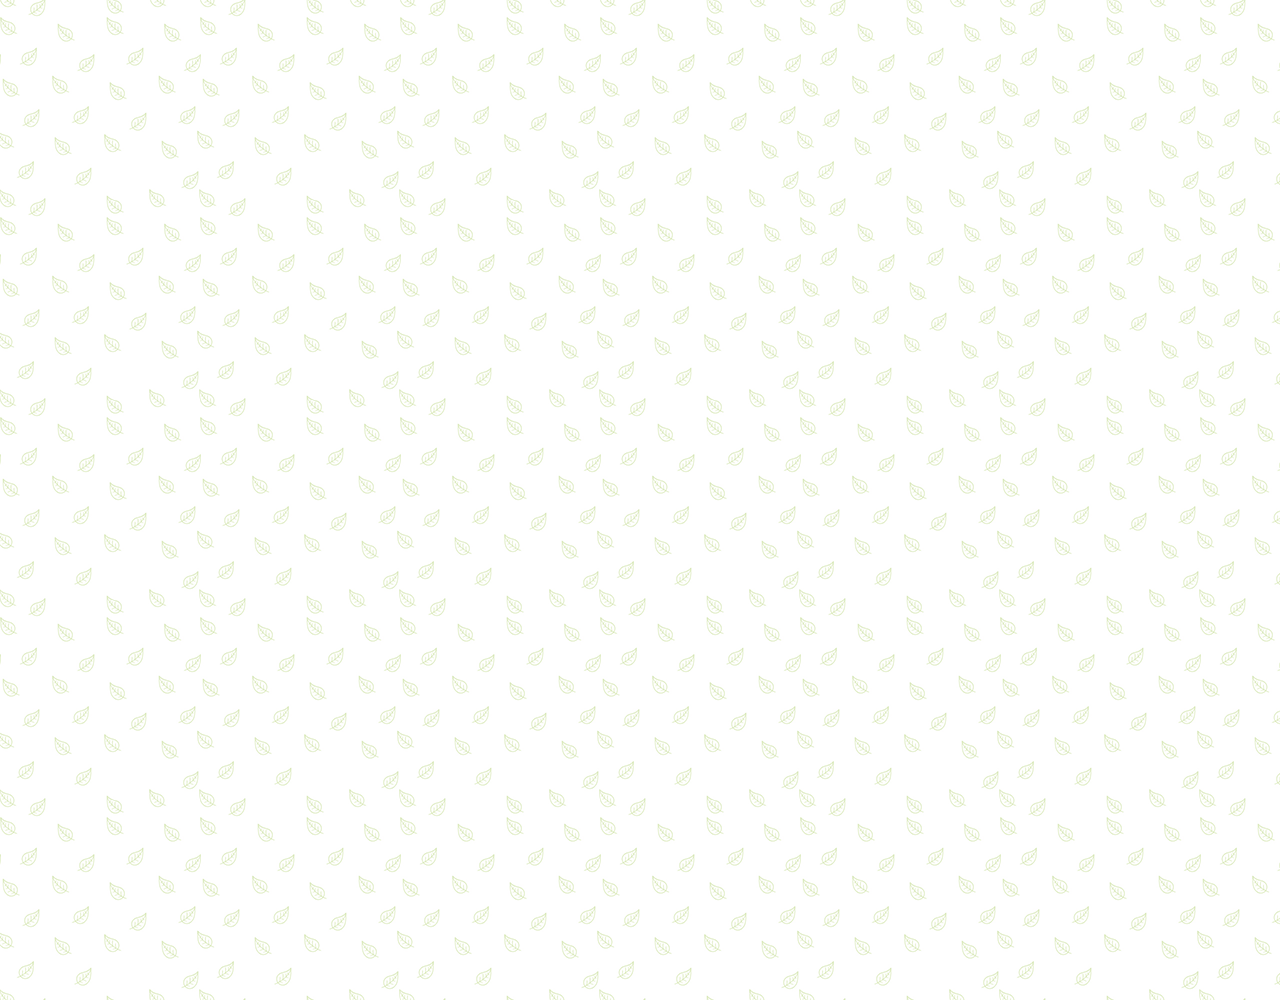
==== commit 7432f03b: "added animation and media query" ====
--- a/chat.html
+++ b/chat.html
@@ -93,18 +93,12 @@
         </li>
       </ul>
     </main>
-    <div class="chat__write">
-      <div class="chat__write-column">
+    <div class="chat__write--container">
+      <input class="chat__write" type="text" placeholder="Send message" />
+      <div class="chat__icon-left chat__icon">
         <i class="far fa-plus-square"></i>
       </div>
-      <div class="chat__write-column">
-        <input
-          class="chat__write-input"
-          type="text"
-          placeholder="Send message"
-        />
-      </div>
-      <div class="chat__write-column">
+      <div class="chat__icon-right chat__icon">
         <span class="chat__write-icon">
           <i class="far fa-smile-wink"></i>
         </span>
@@ -113,5 +107,10 @@
         </span>
       </div>
     </div>
+    <div class="bigScreen">
+      <span class="bigScreen__text">
+        Please make your screen small!
+      </span>
+    </div>
   </body>
 </html>
--- a/css/styles.css
+++ b/css/styles.css
@@ -9,6 +9,7 @@
 @import "more.css";
 @import "Settings.css";
 @import "chat.css";
+@import "mobile.css";
 
 * {
     box-sizing: border-box;
@@ -29,4 +30,20 @@
 a {
     color: inherit;
     text-decoration: none;
+}
+
+@keyframes fadeIn {
+    from {
+        opacity: 0;
+        transform: translateY(50px);
+    }
+
+    to {
+        opacity: 1;
+        transform: none;
+    }
+}
+
+main {
+    animation: fadeIn 0.5s ease-in-out;
 }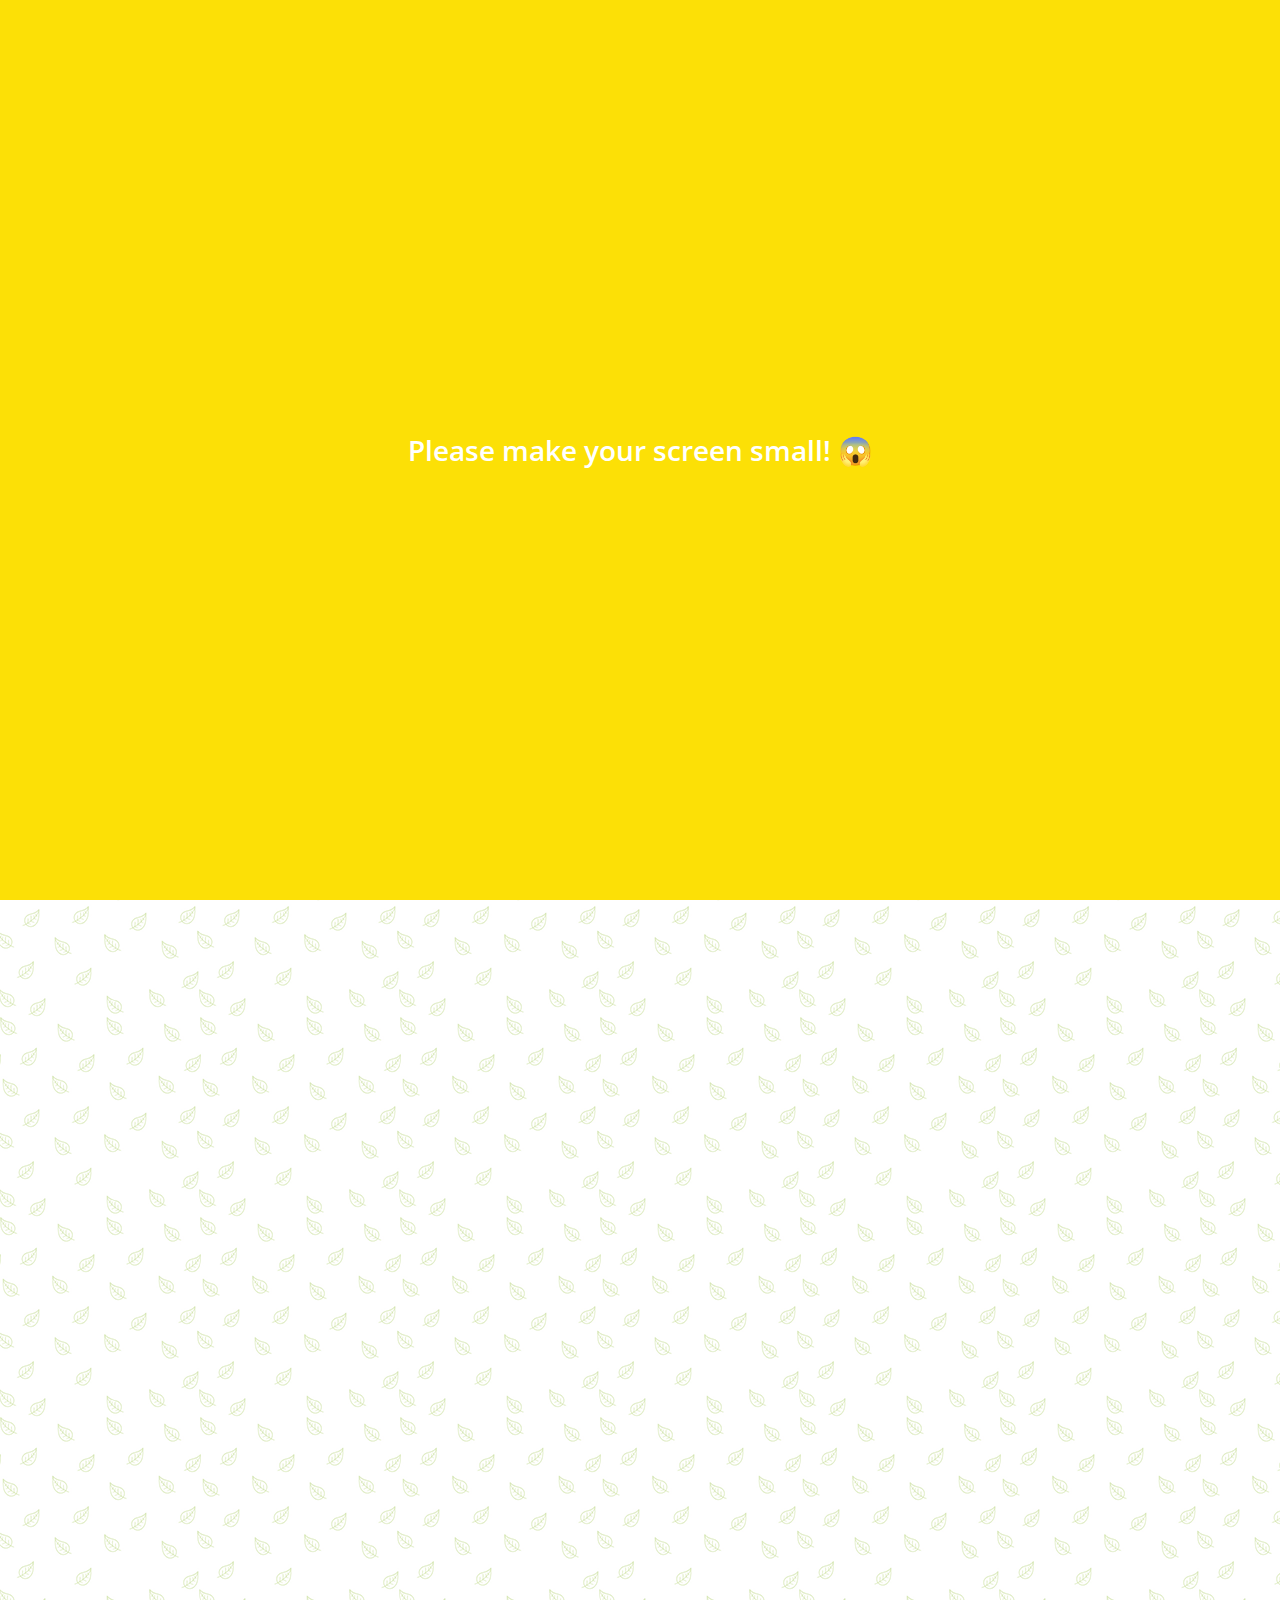
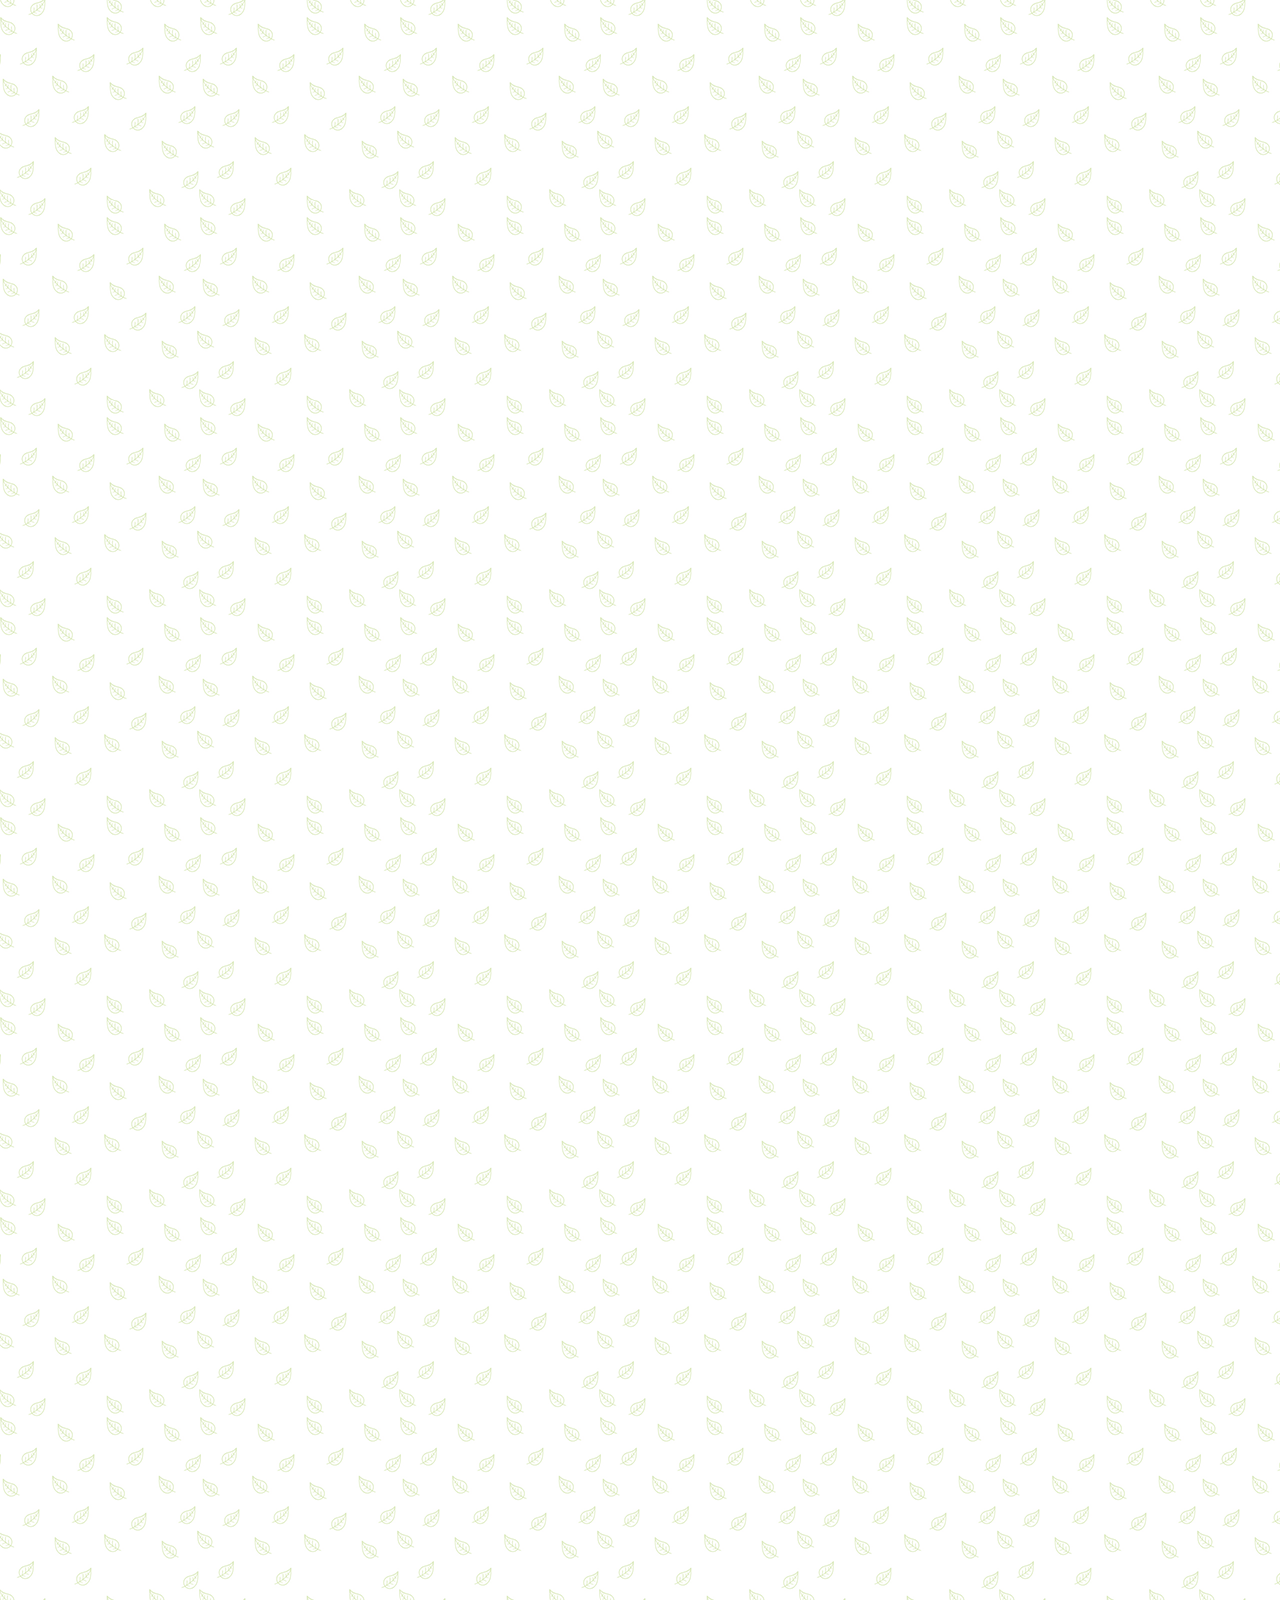
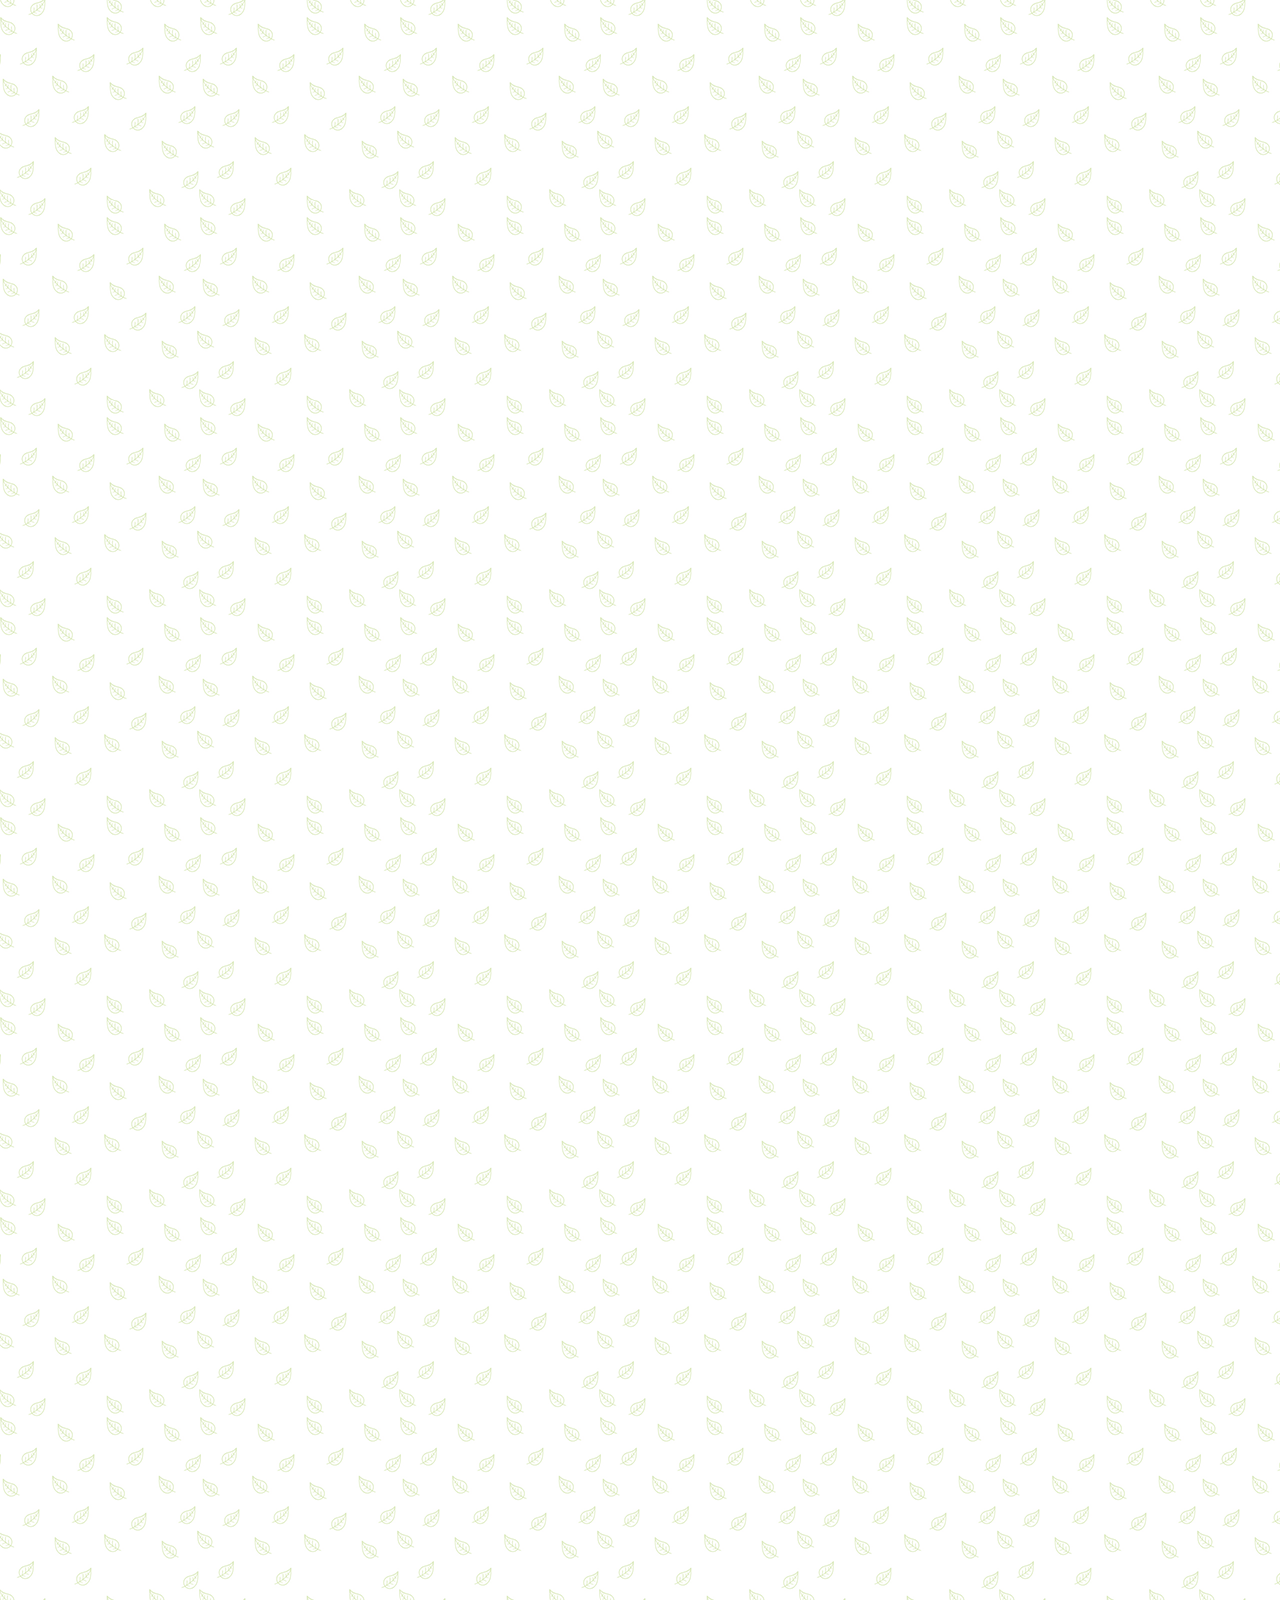
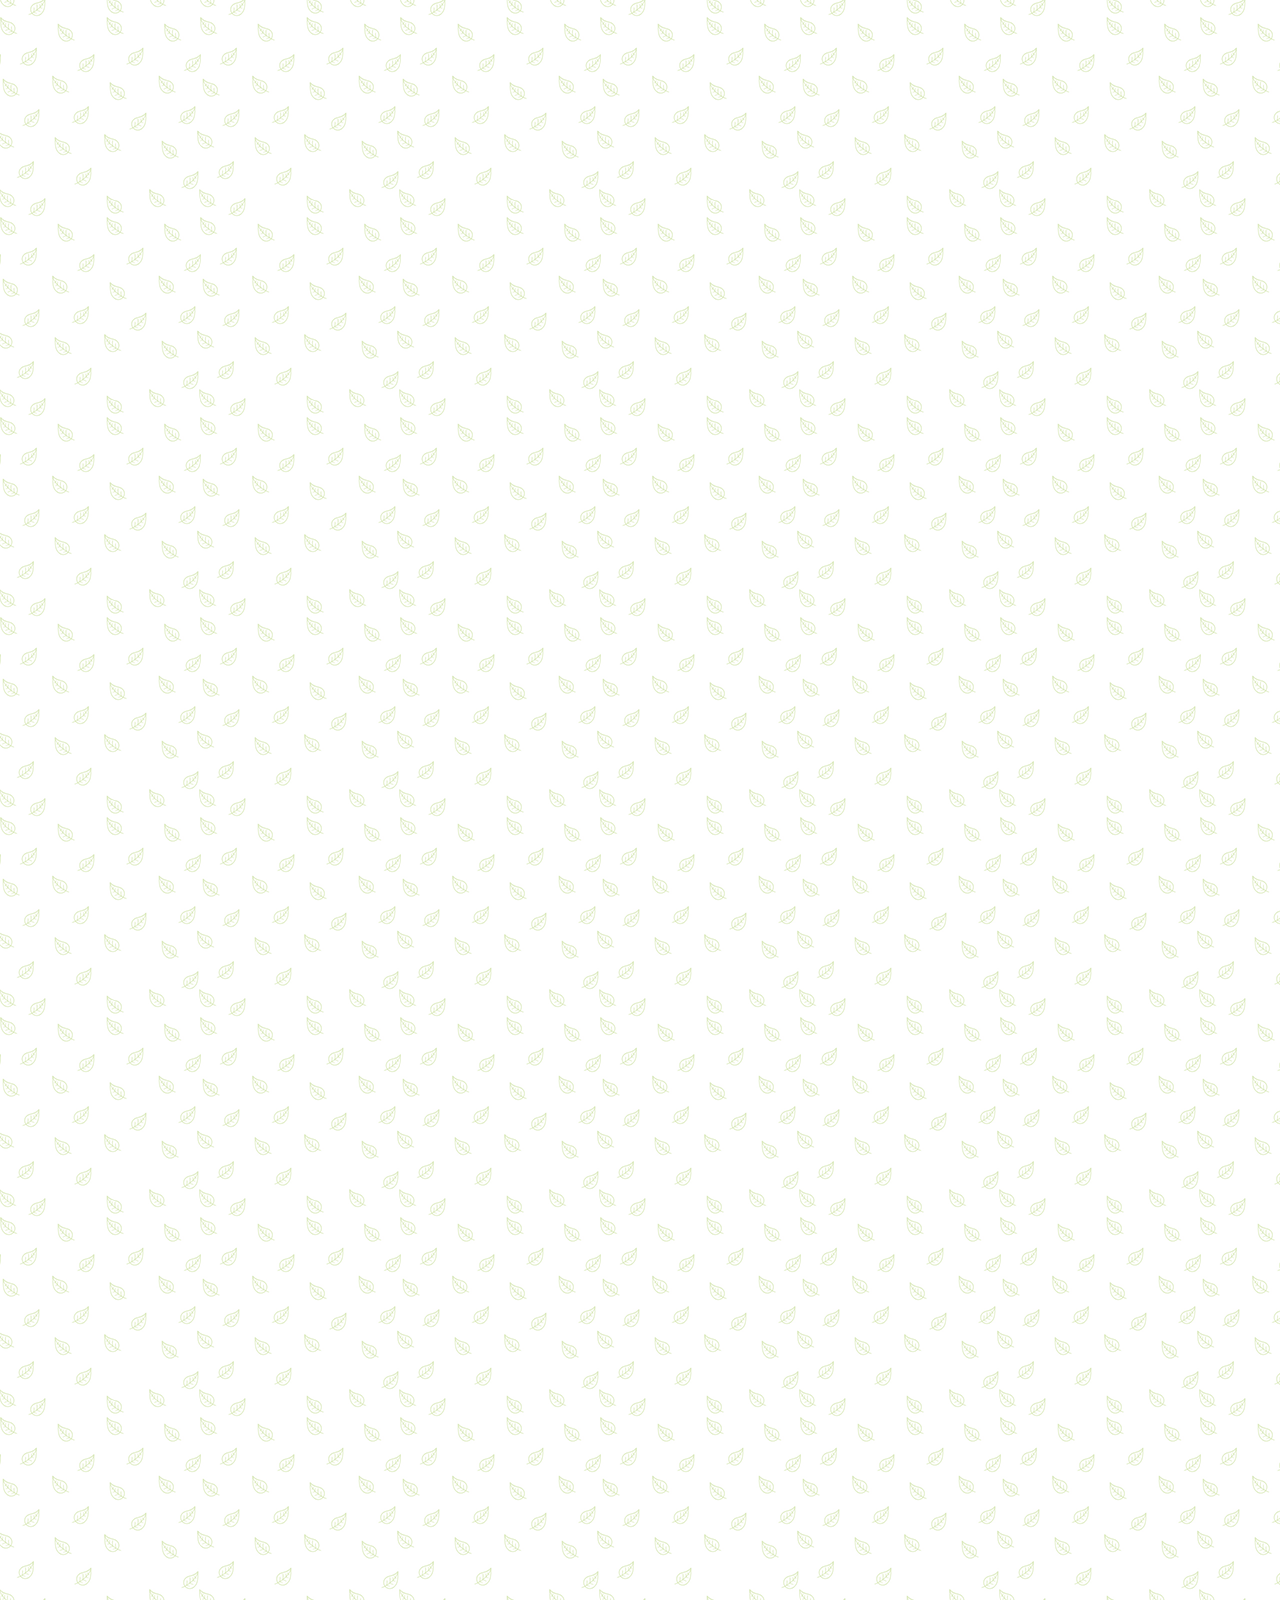
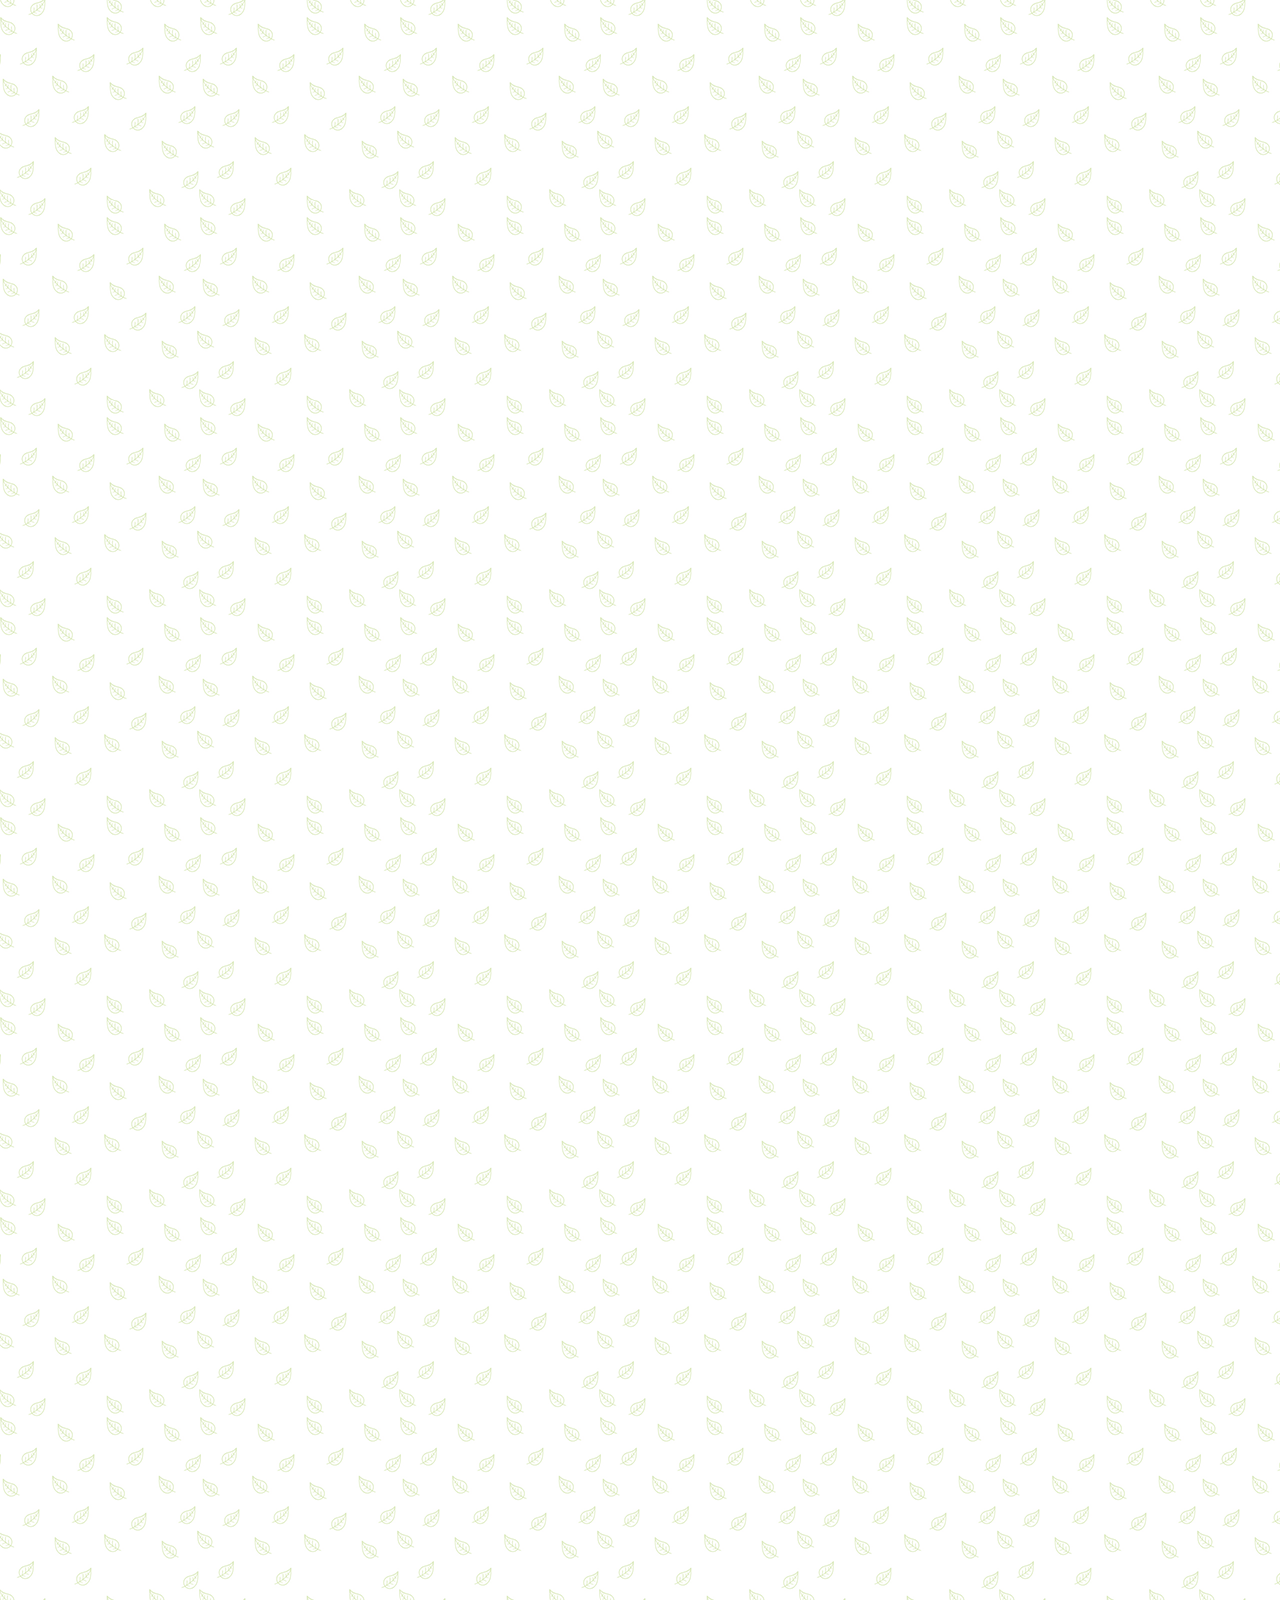
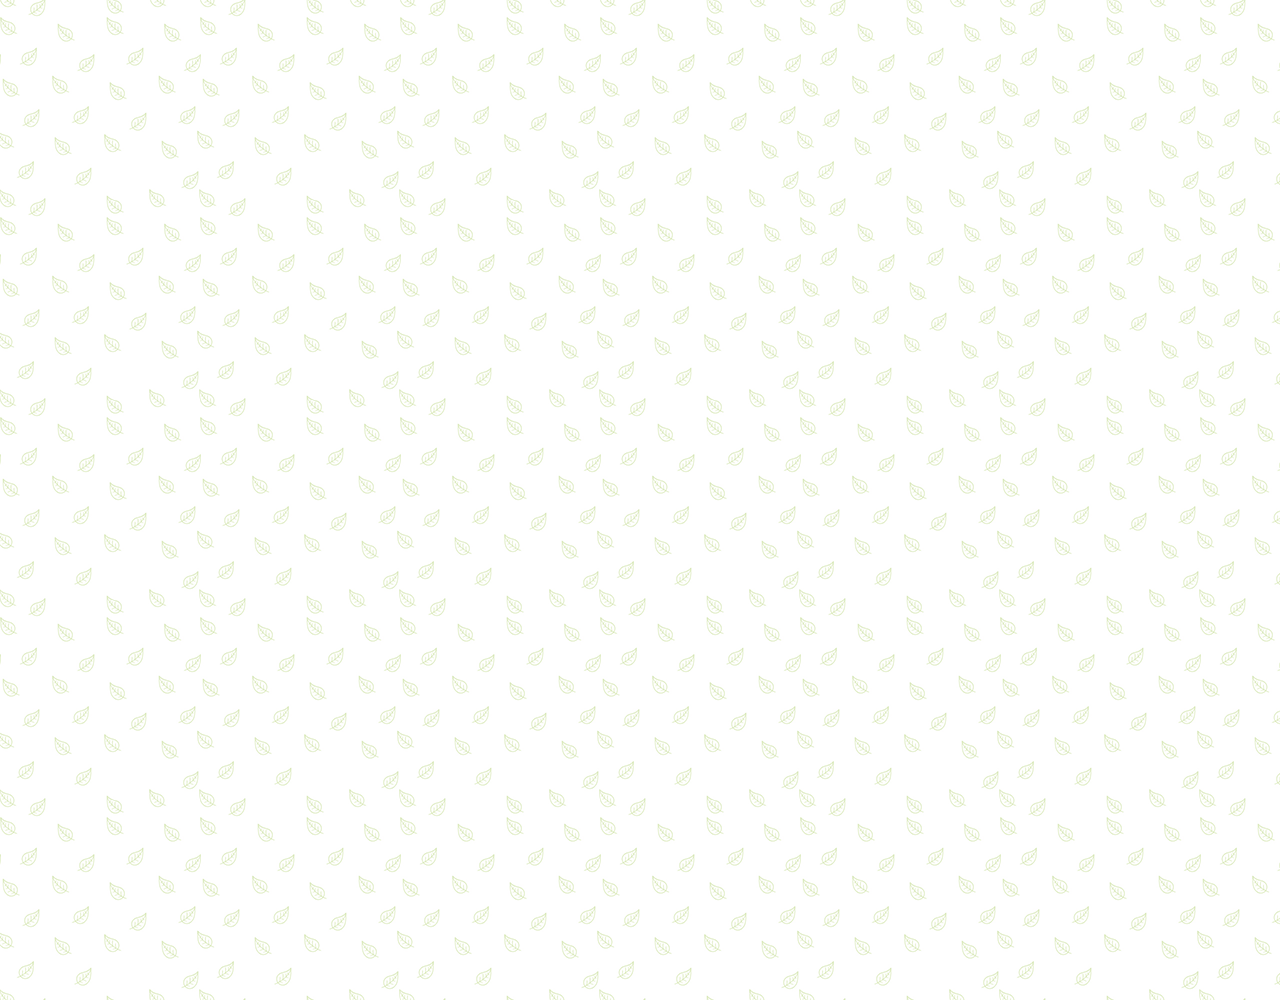
==== commit c49d8673: "added emoji" ====
--- a/chat.html
+++ b/chat.html
@@ -109,7 +109,7 @@
     </div>
     <div class="bigScreen">
       <span class="bigScreen__text">
-        Please make your screen small!
+        Please make your screen small! 😱
       </span>
     </div>
   </body>
